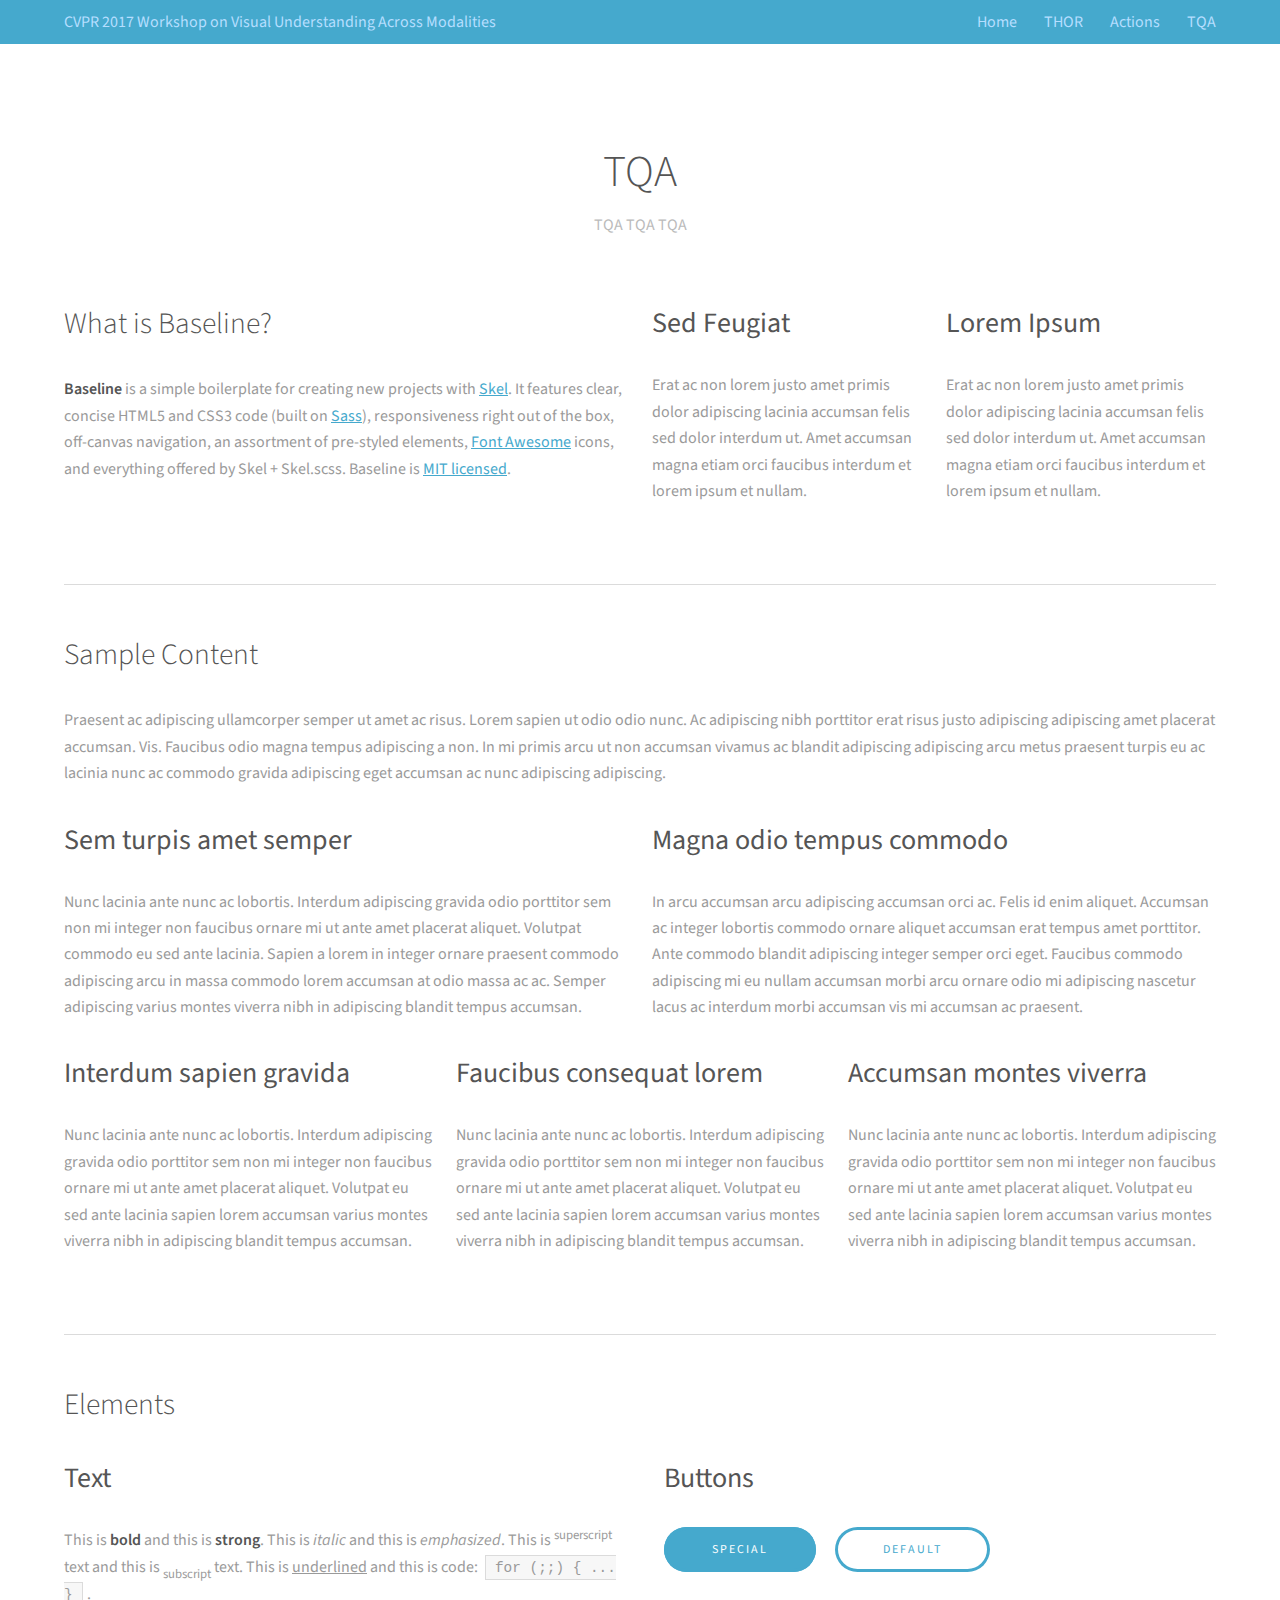
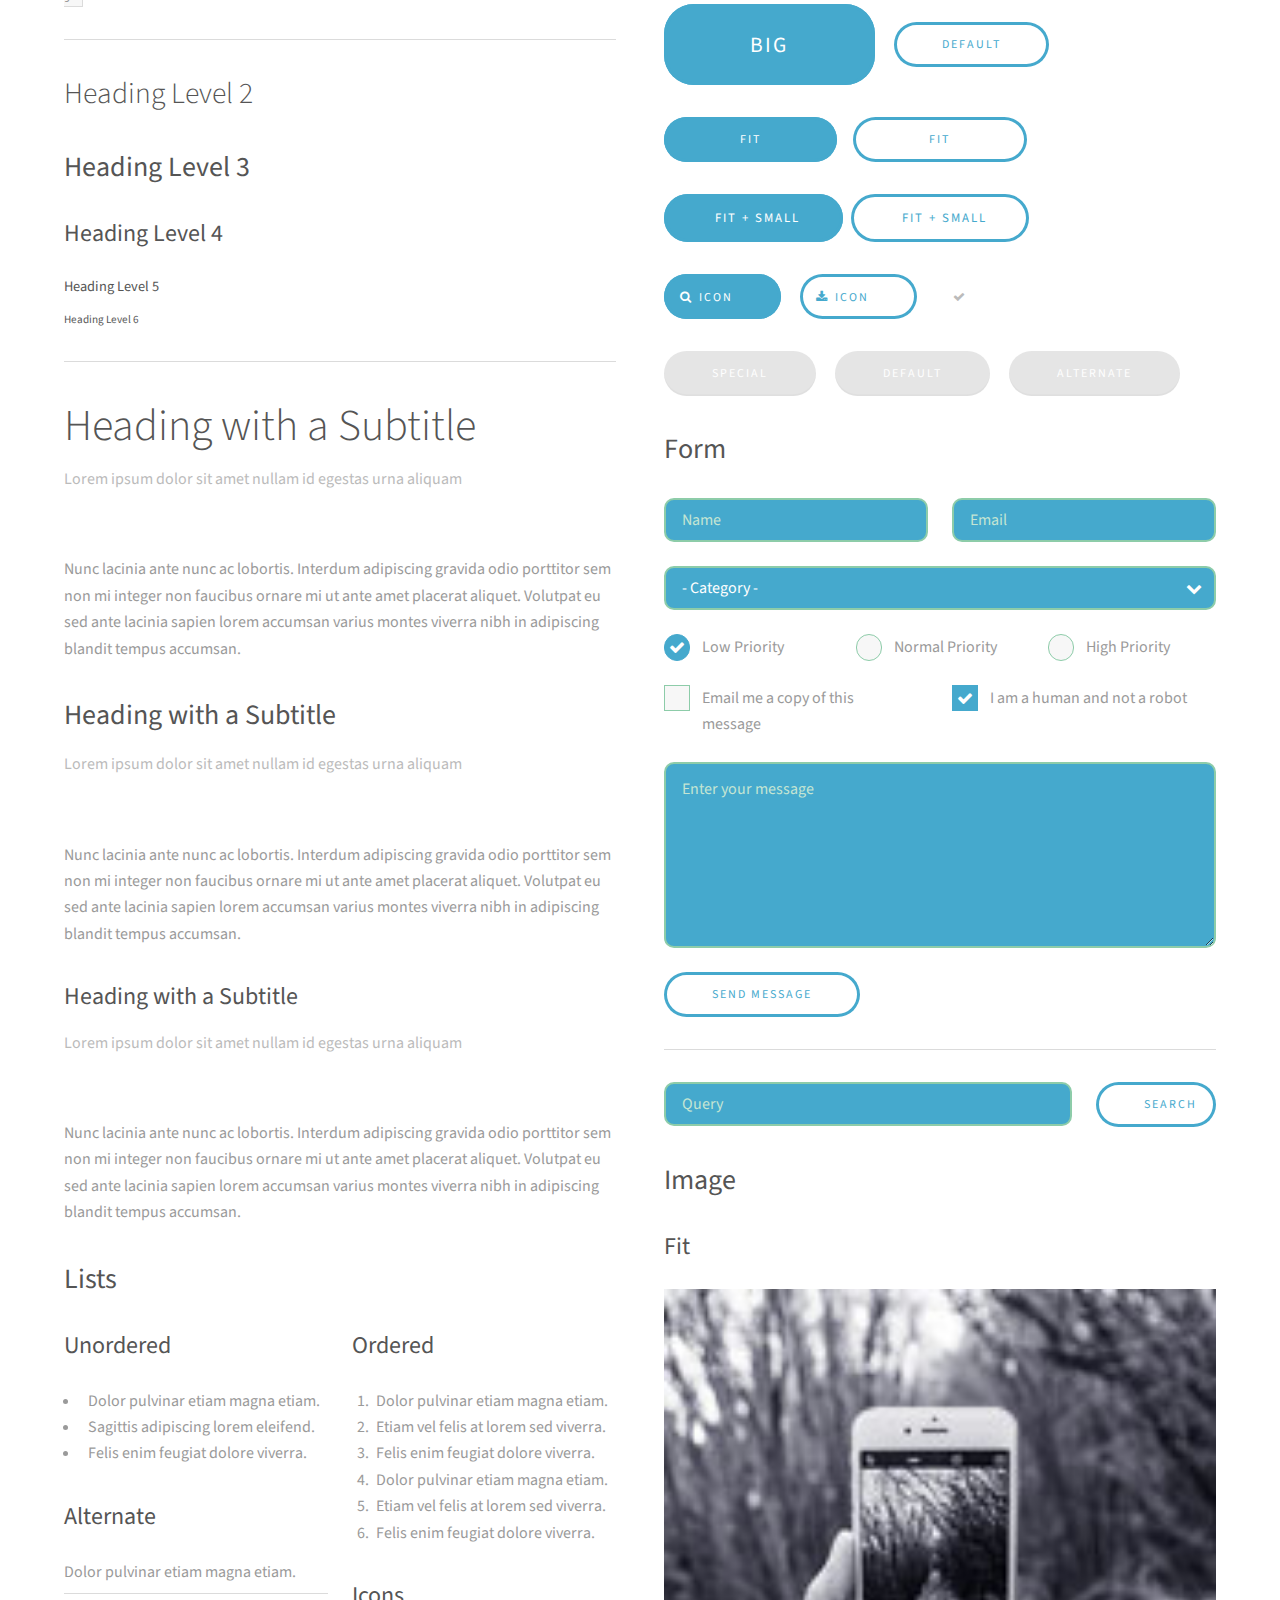
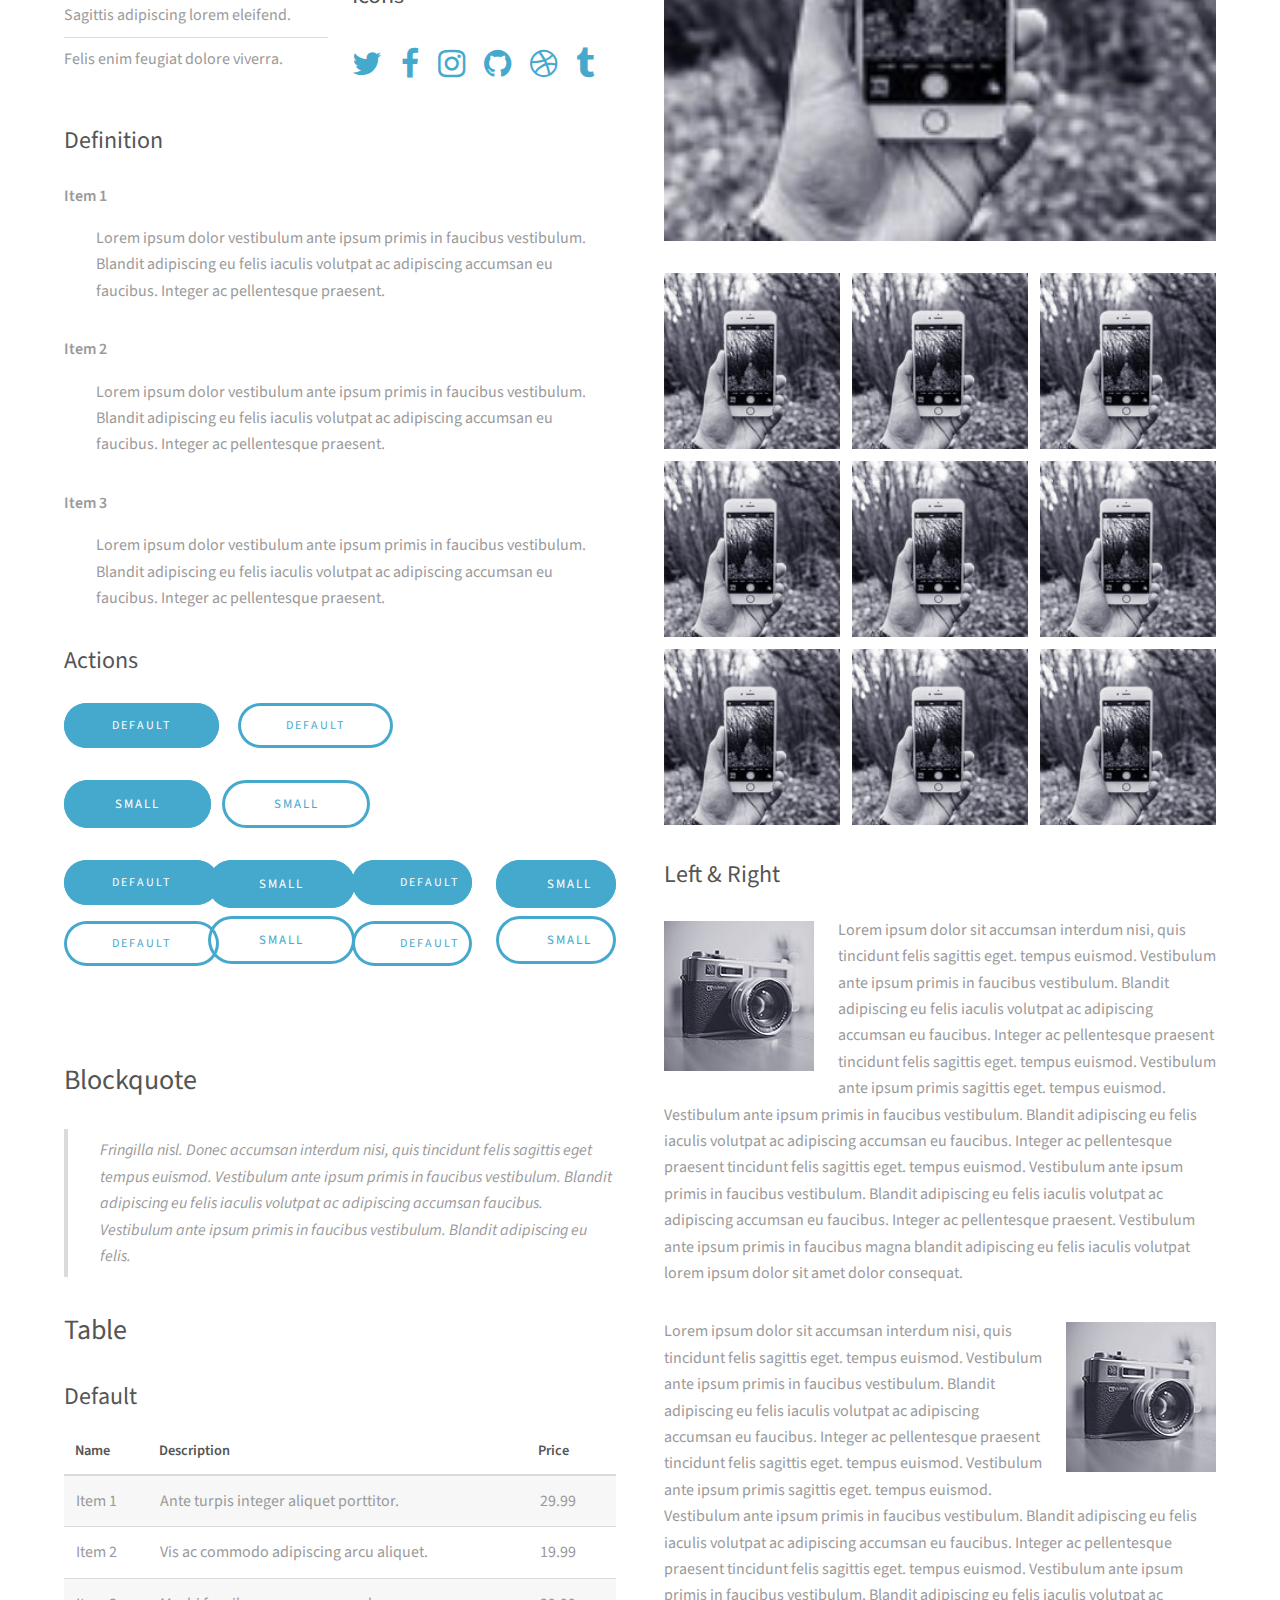
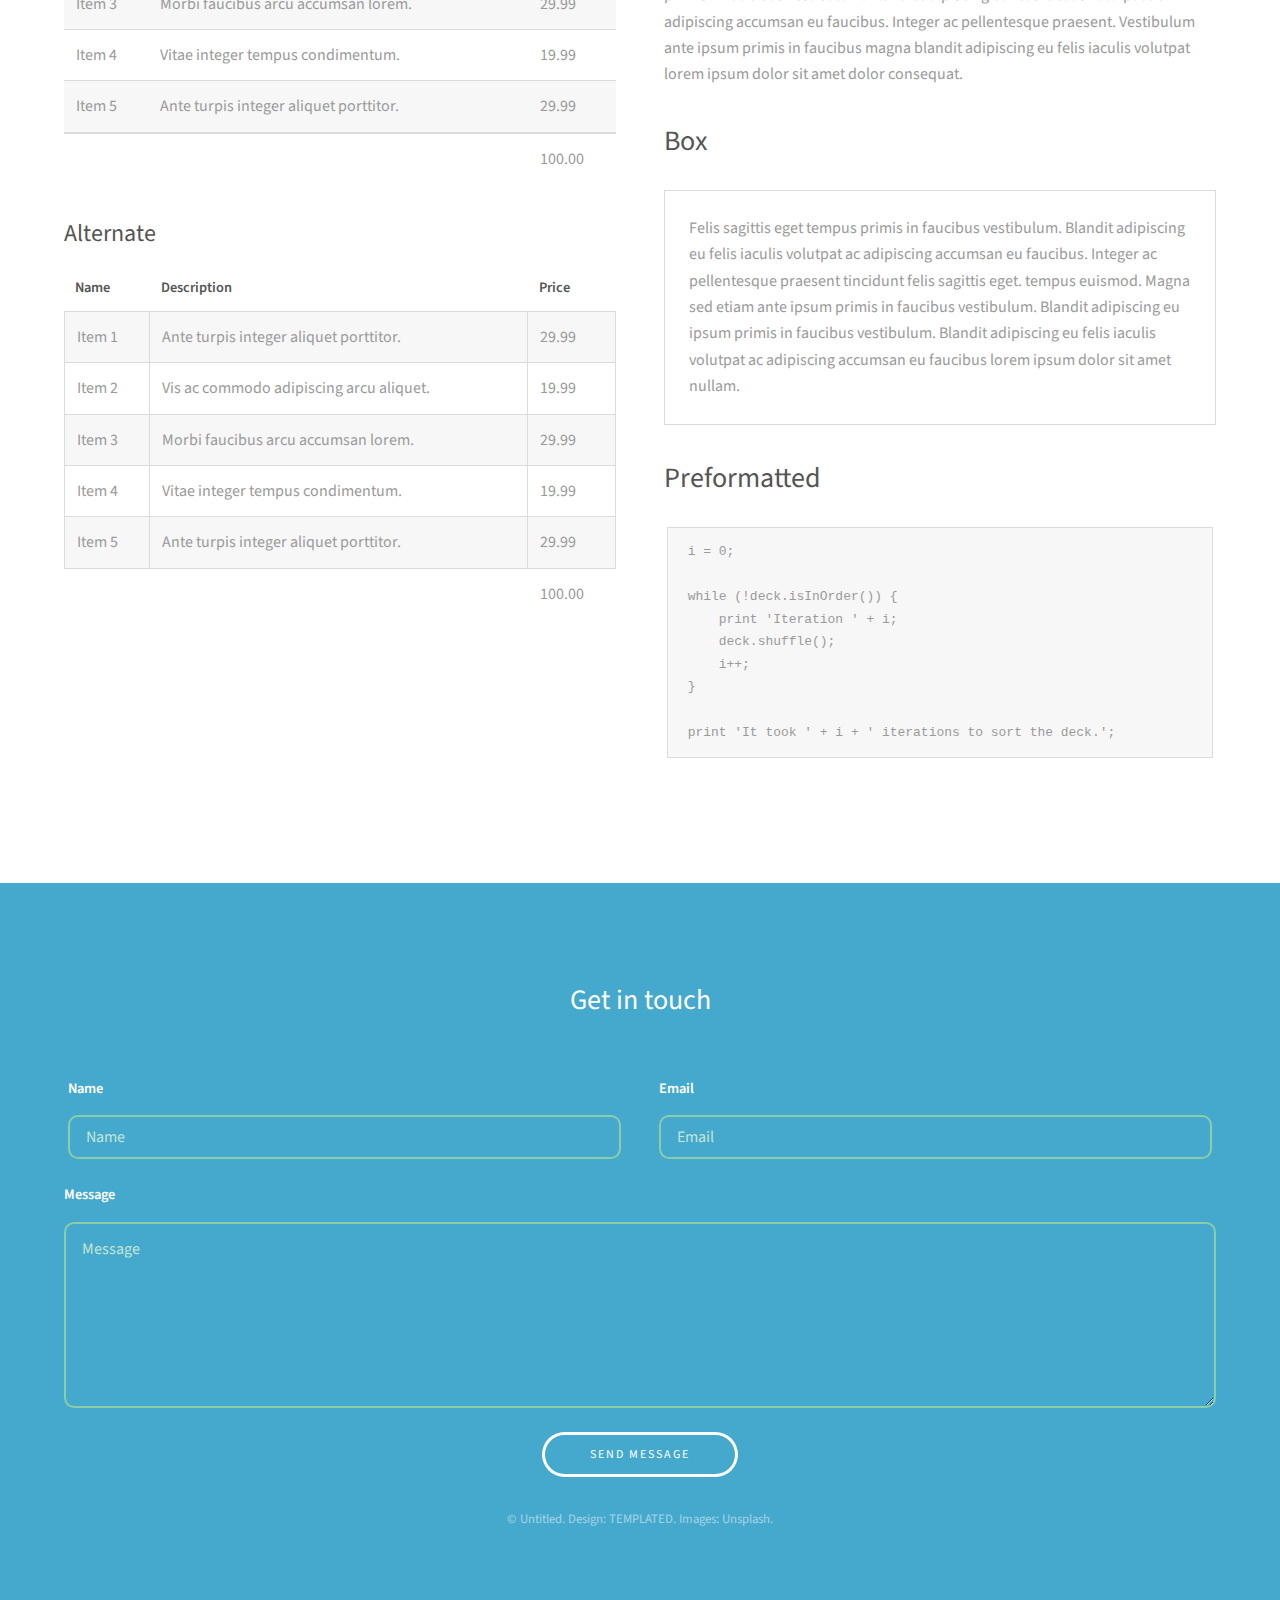
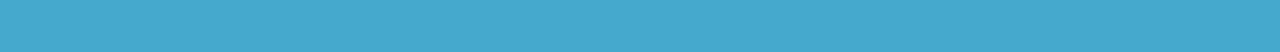
==== tqa.html @ 48052641 "Initial style changes, about to prune pages" ====
<!DOCTYPE HTML>
<!--
	Projection by TEMPLATED
	templated.co @templatedco
	Released for free under the Creative Commons Attribution 3.0 license (templated.co/license)
-->
<html>
	<head>
		<title>TQA</title>
		<meta charset="utf-8" />
		<meta name="viewport" content="width=device-width, initial-scale=1" />
		<link rel="stylesheet" href="assets/css/main.css" />
	</head>
	<body class="subpage">

		<!-- Header -->
			<header id="header">
				<div class="inner">
					<a href="index.html" class="logo">CVPR 2017 Workshop on Visual Understanding Across Modalities</a>
					<nav id="nav">
						<a href="index.html">Home</a>
						<a href="thor.html">THOR</a>
						<a href="action_recog.html">Actions</a>
						<a href="tqa.html">TQA</a>
					</nav>
					<a href="#navPanel" class="navPanelToggle"><span class="fa fa-bars"></span></a>
				</div>
			</header>

		<!-- Main -->
			<section id="main" class="wrapper">
				<div class="inner">
					<header class="align-center">
						<h2>TQA</h2>
						<p>TQA TQA TQA</p>
					</header>

					<!-- Intro -->
						<div class="row">
							<section class="6u 12u$(medium)">
								<h2>What is Baseline?</h2>
								<p><strong>Baseline</strong> is a simple boilerplate for creating new projects with <a href="http://skel.io">Skel</a>. It features clear, concise HTML5 and CSS3 code (built on <a href="http://sass-lang.com">Sass</a>), responsiveness right out of the box, off-canvas navigation, an assortment of pre-styled elements, <a href="http://fontawesome.io">Font Awesome</a> icons, and everything offered by Skel + Skel.scss. Baseline is <a href="http://skel.io/license">MIT licensed</a>.</p>
							</section>
							<section class="3u 6u(medium) 12u$(small)">
								<h3>Sed Feugiat</h3>
								<p>Erat ac non lorem justo amet primis dolor adipiscing lacinia accumsan felis sed dolor interdum ut. Amet accumsan magna etiam orci faucibus interdum et lorem ipsum et nullam.</p>
							</section>
							<section class="3u$ 6u$(medium) 12u$(small)">
								<h3>Lorem Ipsum</h3>
								<p>Erat ac non lorem justo amet primis dolor adipiscing lacinia accumsan felis sed dolor interdum ut. Amet accumsan magna etiam orci faucibus interdum et lorem ipsum et nullam.</p>
							</section>
						</div>

					<hr class="major" />

					<!-- Content -->
						<h2 id="content">Sample Content</h2>
						<p>Praesent ac adipiscing ullamcorper semper ut amet ac risus. Lorem sapien ut odio odio nunc. Ac adipiscing nibh porttitor erat risus justo adipiscing adipiscing amet placerat accumsan. Vis. Faucibus odio magna tempus adipiscing a non. In mi primis arcu ut non accumsan vivamus ac blandit adipiscing adipiscing arcu metus praesent turpis eu ac lacinia nunc ac commodo gravida adipiscing eget accumsan ac nunc adipiscing adipiscing.</p>
						<div class="row">
							<div class="6u 12u$(small)">
								<h3>Sem turpis amet semper</h3>
								<p>Nunc lacinia ante nunc ac lobortis. Interdum adipiscing gravida odio porttitor sem non mi integer non faucibus ornare mi ut ante amet placerat aliquet. Volutpat commodo eu sed ante lacinia. Sapien a lorem in integer ornare praesent commodo adipiscing arcu in massa commodo lorem accumsan at odio massa ac ac. Semper adipiscing varius montes viverra nibh in adipiscing blandit tempus accumsan.</p>
							</div>
							<div class="6u$ 12u$(small)">
								<h3>Magna odio tempus commodo</h3>
								<p>In arcu accumsan arcu adipiscing accumsan orci ac. Felis id enim aliquet. Accumsan ac integer lobortis commodo ornare aliquet accumsan erat tempus amet porttitor. Ante commodo blandit adipiscing integer semper orci eget. Faucibus commodo adipiscing mi eu nullam accumsan morbi arcu ornare odio mi adipiscing nascetur lacus ac interdum morbi accumsan vis mi accumsan ac praesent.</p>
							</div>
							<!-- Break -->
							<div class="4u 12u$(medium)">
								<h3>Interdum sapien gravida</h3>
								<p>Nunc lacinia ante nunc ac lobortis. Interdum adipiscing gravida odio porttitor sem non mi integer non faucibus ornare mi ut ante amet placerat aliquet. Volutpat eu sed ante lacinia sapien lorem accumsan varius montes viverra nibh in adipiscing blandit tempus accumsan.</p>
							</div>
							<div class="4u 12u$(medium)">
								<h3>Faucibus consequat lorem</h3>
								<p>Nunc lacinia ante nunc ac lobortis. Interdum adipiscing gravida odio porttitor sem non mi integer non faucibus ornare mi ut ante amet placerat aliquet. Volutpat eu sed ante lacinia sapien lorem accumsan varius montes viverra nibh in adipiscing blandit tempus accumsan.</p>
							</div>
							<div class="4u$ 12u$(medium)">
								<h3>Accumsan montes viverra</h3>
								<p>Nunc lacinia ante nunc ac lobortis. Interdum adipiscing gravida odio porttitor sem non mi integer non faucibus ornare mi ut ante amet placerat aliquet. Volutpat eu sed ante lacinia sapien lorem accumsan varius montes viverra nibh in adipiscing blandit tempus accumsan.</p>
							</div>
						</div>

					<hr class="major" />

					<!-- Elements -->
						<h2 id="elements">Elements</h2>
						<div class="row 200%">
							<div class="6u 12u$(medium)">

								<!-- Text stuff -->
									<h3>Text</h3>
									<p>This is <b>bold</b> and this is <strong>strong</strong>. This is <i>italic</i> and this is <em>emphasized</em>.
									This is <sup>superscript</sup> text and this is <sub>subscript</sub> text.
									This is <u>underlined</u> and this is code: <code>for (;;) { ... }</code>.</p>
									<hr />
									<h2>Heading Level 2</h2>
									<h3>Heading Level 3</h3>
									<h4>Heading Level 4</h4>
									<h5>Heading Level 5</h5>
									<h6>Heading Level 6</h6>
									<hr />
									<header>
										<h2>Heading with a Subtitle</h2>
										<p>Lorem ipsum dolor sit amet nullam id egestas urna aliquam</p>
									</header>
									<p>Nunc lacinia ante nunc ac lobortis. Interdum adipiscing gravida odio porttitor sem non mi integer non faucibus ornare mi ut ante amet placerat aliquet. Volutpat eu sed ante lacinia sapien lorem accumsan varius montes viverra nibh in adipiscing blandit tempus accumsan.</p>
									<header>
										<h3>Heading with a Subtitle</h3>
										<p>Lorem ipsum dolor sit amet nullam id egestas urna aliquam</p>
									</header>
									<p>Nunc lacinia ante nunc ac lobortis. Interdum adipiscing gravida odio porttitor sem non mi integer non faucibus ornare mi ut ante amet placerat aliquet. Volutpat eu sed ante lacinia sapien lorem accumsan varius montes viverra nibh in adipiscing blandit tempus accumsan.</p>
									<header>
										<h4>Heading with a Subtitle</h4>
										<p>Lorem ipsum dolor sit amet nullam id egestas urna aliquam</p>
									</header>
									<p>Nunc lacinia ante nunc ac lobortis. Interdum adipiscing gravida odio porttitor sem non mi integer non faucibus ornare mi ut ante amet placerat aliquet. Volutpat eu sed ante lacinia sapien lorem accumsan varius montes viverra nibh in adipiscing blandit tempus accumsan.</p>

								<!-- Lists -->
									<h3>Lists</h3>
									<div class="row">
										<div class="6u 12u$(small)">

											<h4>Unordered</h4>
											<ul>
												<li>Dolor pulvinar etiam magna etiam.</li>
												<li>Sagittis adipiscing lorem eleifend.</li>
												<li>Felis enim feugiat dolore viverra.</li>
											</ul>

											<h4>Alternate</h4>
											<ul class="alt">
												<li>Dolor pulvinar etiam magna etiam.</li>
												<li>Sagittis adipiscing lorem eleifend.</li>
												<li>Felis enim feugiat dolore viverra.</li>
											</ul>

										</div>
										<div class="6u$ 12u$(small)">

											<h4>Ordered</h4>
											<ol>
												<li>Dolor pulvinar etiam magna etiam.</li>
												<li>Etiam vel felis at lorem sed viverra.</li>
												<li>Felis enim feugiat dolore viverra.</li>
												<li>Dolor pulvinar etiam magna etiam.</li>
												<li>Etiam vel felis at lorem sed viverra.</li>
												<li>Felis enim feugiat dolore viverra.</li>
											</ol>

											<h4>Icons</h4>
											<ul class="icons">
												<li><a href="#" class="icon fa-twitter"><span class="label">Twitter</span></a></li>
												<li><a href="#" class="icon fa-facebook"><span class="label">Facebook</span></a></li>
												<li><a href="#" class="icon fa-instagram"><span class="label">Instagram</span></a></li>
												<li><a href="#" class="icon fa-github"><span class="label">Github</span></a></li>
												<li><a href="#" class="icon fa-dribbble"><span class="label">Dribbble</span></a></li>
												<li><a href="#" class="icon fa-tumblr"><span class="label">Tumblr</span></a></li>
											</ul>

										</div>
									</div>
									<h4>Definition</h4>
									<dl>
										<dt>Item 1</dt>
										<dd>
											<p>Lorem ipsum dolor vestibulum ante ipsum primis in faucibus vestibulum. Blandit adipiscing eu felis iaculis volutpat ac adipiscing accumsan eu faucibus. Integer ac pellentesque praesent.</p>
										</dd>
										<dt>Item 2</dt>
										<dd>
											<p>Lorem ipsum dolor vestibulum ante ipsum primis in faucibus vestibulum. Blandit adipiscing eu felis iaculis volutpat ac adipiscing accumsan eu faucibus. Integer ac pellentesque praesent.</p>
										</dd>
										<dt>Item 3</dt>
										<dd>
											<p>Lorem ipsum dolor vestibulum ante ipsum primis in faucibus vestibulum. Blandit adipiscing eu felis iaculis volutpat ac adipiscing accumsan eu faucibus. Integer ac pellentesque praesent.</p>
										</dd>
									</dl>

									<h4>Actions</h4>
									<ul class="actions">
										<li><a href="#" class="button special">Default</a></li>
										<li><a href="#" class="button">Default</a></li>
										<li><a href="#" class="button alt">Default</a></li>
									</ul>
									<ul class="actions small">
										<li><a href="#" class="button special small">Small</a></li>
										<li><a href="#" class="button small">Small</a></li>
										<li><a href="#" class="button alt small">Small</a></li>
									</ul>
									<div class="row">
										<div class="3u 12u$(small)">
											<ul class="actions vertical">
												<li><a href="#" class="button special">Default</a></li>
												<li><a href="#" class="button">Default</a></li>
												<li><a href="#" class="button alt">Default</a></li>
											</ul>
										</div>
										<div class="3u 12u$(small)">
											<ul class="actions vertical small">
												<li><a href="#" class="button special small">Small</a></li>
												<li><a href="#" class="button small">Small</a></li>
												<li><a href="#" class="button alt small">Small</a></li>
											</ul>
										</div>
										<div class="3u 12u$(small)">
											<ul class="actions vertical">
												<li><a href="#" class="button special fit">Default</a></li>
												<li><a href="#" class="button fit">Default</a></li>
												<li><a href="#" class="button alt fit">Default</a></li>
											</ul>
										</div>
										<div class="3u$ 12u$(small)">
											<ul class="actions vertical small">
												<li><a href="#" class="button special small fit">Small</a></li>
												<li><a href="#" class="button small fit">Small</a></li>
												<li><a href="#" class="button alt small fit">Small</a></li>
											</ul>
										</div>
									</div>

								<!-- Blockquote -->
									<h3>Blockquote</h3>
									<blockquote>Fringilla nisl. Donec accumsan interdum nisi, quis tincidunt felis sagittis eget tempus euismod. Vestibulum ante ipsum primis in faucibus vestibulum. Blandit adipiscing eu felis iaculis volutpat ac adipiscing accumsan faucibus. Vestibulum ante ipsum primis in faucibus vestibulum. Blandit adipiscing eu felis.</blockquote>

								<!-- Table -->
									<h3>Table</h3>

									<h4>Default</h4>
									<div class="table-wrapper">
										<table>
											<thead>
												<tr>
													<th>Name</th>
													<th>Description</th>
													<th>Price</th>
												</tr>
											</thead>
											<tbody>
												<tr>
													<td>Item 1</td>
													<td>Ante turpis integer aliquet porttitor.</td>
													<td>29.99</td>
												</tr>
												<tr>
													<td>Item 2</td>
													<td>Vis ac commodo adipiscing arcu aliquet.</td>
													<td>19.99</td>
												</tr>
												<tr>
													<td>Item 3</td>
													<td> Morbi faucibus arcu accumsan lorem.</td>
													<td>29.99</td>
												</tr>
												<tr>
													<td>Item 4</td>
													<td>Vitae integer tempus condimentum.</td>
													<td>19.99</td>
												</tr>
												<tr>
													<td>Item 5</td>
													<td>Ante turpis integer aliquet porttitor.</td>
													<td>29.99</td>
												</tr>
											</tbody>
											<tfoot>
												<tr>
													<td colspan="2"></td>
													<td>100.00</td>
												</tr>
											</tfoot>
										</table>
									</div>

									<h4>Alternate</h4>
									<div class="table-wrapper">
										<table class="alt">
											<thead>
												<tr>
													<th>Name</th>
													<th>Description</th>
													<th>Price</th>
												</tr>
											</thead>
											<tbody>
												<tr>
													<td>Item 1</td>
													<td>Ante turpis integer aliquet porttitor.</td>
													<td>29.99</td>
												</tr>
												<tr>
													<td>Item 2</td>
													<td>Vis ac commodo adipiscing arcu aliquet.</td>
													<td>19.99</td>
												</tr>
												<tr>
													<td>Item 3</td>
													<td> Morbi faucibus arcu accumsan lorem.</td>
													<td>29.99</td>
												</tr>
												<tr>
													<td>Item 4</td>
													<td>Vitae integer tempus condimentum.</td>
													<td>19.99</td>
												</tr>
												<tr>
													<td>Item 5</td>
													<td>Ante turpis integer aliquet porttitor.</td>
													<td>29.99</td>
												</tr>
											</tbody>
											<tfoot>
												<tr>
													<td colspan="2"></td>
													<td>100.00</td>
												</tr>
											</tfoot>
										</table>
									</div>

							</div>
							<div class="6u$ 12u$(medium)">

								<!-- Buttons -->
									<h3>Buttons</h3>
									<ul class="actions">
										<li><a href="#" class="button special">Special</a></li>
										<li><a href="#" class="button">Default</a></li>
										<li><a href="#" class="button alt">Alternate</a></li>
									</ul>
									<ul class="actions">
										<li><a href="#" class="button special big">Big</a></li>
										<li><a href="#" class="button">Default</a></li>
										<li><a href="#" class="button alt small">Small</a></li>
									</ul>
									<ul class="actions fit">
										<li><a href="#" class="button special fit">Fit</a></li>
										<li><a href="#" class="button fit">Fit</a></li>
										<li><a href="#" class="button alt fit">Fit</a></li>
									</ul>
									<ul class="actions fit small">
										<li><a href="#" class="button special fit small">Fit + Small</a></li>
										<li><a href="#" class="button fit small">Fit + Small</a></li>
										<li><a href="#" class="button alt fit small">Fit + Small</a></li>
									</ul>
									<ul class="actions">
										<li><a href="#" class="button special icon fa-search">Icon</a></li>
										<li><a href="#" class="button icon fa-download">Icon</a></li>
										<li><a href="#" class="button alt icon fa-check">Icon</a></li>
									</ul>
									<ul class="actions">
										<li><span class="button special disabled">Special</span></li>
										<li><span class="button disabled">Default</span></li>
										<li><span class="button alt disabled">Alternate</span></li>
									</ul>

								<!-- Form -->
									<h3>Form</h3>

									<form method="post" action="#">
										<div class="row uniform">
											<div class="6u 12u$(xsmall)">
												<input type="text" name="demo-name" id="demo-name" value="" placeholder="Name" />
											</div>
											<div class="6u$ 12u$(xsmall)">
												<input type="email" name="demo-email" id="demo-email" value="" placeholder="Email" />
											</div>
											<!-- Break -->
											<div class="12u$">
												<div class="select-wrapper">
													<select name="demo-category" id="demo-category">
														<option value="">- Category -</option>
														<option value="1">Manufacturing</option>
														<option value="1">Shipping</option>
														<option value="1">Administration</option>
														<option value="1">Human Resources</option>
													</select>
												</div>
											</div>
											<!-- Break -->
											<div class="4u 12u$(small)">
												<input type="radio" id="demo-priority-low" name="demo-priority" checked>
												<label for="demo-priority-low">Low Priority</label>
											</div>
											<div class="4u 12u$(small)">
												<input type="radio" id="demo-priority-normal" name="demo-priority">
												<label for="demo-priority-normal">Normal Priority</label>
											</div>
											<div class="4u$ 12u$(small)">
												<input type="radio" id="demo-priority-high" name="demo-priority">
												<label for="demo-priority-high">High Priority</label>
											</div>
											<!-- Break -->
											<div class="6u 12u$(small)">
												<input type="checkbox" id="demo-copy" name="demo-copy">
												<label for="demo-copy">Email me a copy of this message</label>
											</div>
											<div class="6u$ 12u$(small)">
												<input type="checkbox" id="demo-human" name="demo-human" checked>
												<label for="demo-human">I am a human and not a robot</label>
											</div>
											<!-- Break -->
											<div class="12u$">
												<textarea name="demo-message" id="demo-message" placeholder="Enter your message" rows="6"></textarea>
											</div>
											<!-- Break -->
											<div class="12u$">
												<ul class="actions">
													<li><input type="submit" value="Send Message" /></li>
													<li><input type="reset" value="Reset" class="alt" /></li>
												</ul>
											</div>
										</div>
									</form>

									<hr />

									<form method="post" action="#">
										<div class="row uniform">
											<div class="9u 12u$(small)">
												<input type="text" name="query" id="query" value="" placeholder="Query" />
											</div>
											<div class="3u$ 12u$(small)">
												<input type="submit" value="Search" class="fit" />
											</div>
										</div>
									</form>

								<!-- Image -->
									<h3>Image</h3>

									<h4>Fit</h4>
									<span class="image fit"><img src="images/pic01.jpg" alt="" /></span>
									<div class="box alt">
										<div class="row 50% uniform">
											<div class="4u"><span class="image fit"><img src="images/pic01.jpg" alt="" /></span></div>
											<div class="4u"><span class="image fit"><img src="images/pic01.jpg" alt="" /></span></div>
											<div class="4u$"><span class="image fit"><img src="images/pic01.jpg" alt="" /></span></div>
											<!-- Break -->
											<div class="4u"><span class="image fit"><img src="images/pic01.jpg" alt="" /></span></div>
											<div class="4u"><span class="image fit"><img src="images/pic01.jpg" alt="" /></span></div>
											<div class="4u$"><span class="image fit"><img src="images/pic01.jpg" alt="" /></span></div>
											<!-- Break -->
											<div class="4u"><span class="image fit"><img src="images/pic01.jpg" alt="" /></span></div>
											<div class="4u"><span class="image fit"><img src="images/pic01.jpg" alt="" /></span></div>
											<div class="4u$"><span class="image fit"><img src="images/pic01.jpg" alt="" /></span></div>
										</div>
									</div>

									<h4>Left &amp; Right</h4>
									<p><span class="image left"><img src="images/pic02.jpg" alt="" /></span>Lorem ipsum dolor sit accumsan interdum nisi, quis tincidunt felis sagittis eget. tempus euismod. Vestibulum ante ipsum primis in faucibus vestibulum. Blandit adipiscing eu felis iaculis volutpat ac adipiscing accumsan eu faucibus. Integer ac pellentesque praesent tincidunt felis sagittis eget. tempus euismod. Vestibulum ante ipsum primis sagittis eget. tempus euismod. Vestibulum ante ipsum primis in faucibus vestibulum. Blandit adipiscing eu felis iaculis volutpat ac adipiscing accumsan eu faucibus. Integer ac pellentesque praesent tincidunt felis sagittis eget. tempus euismod. Vestibulum ante ipsum primis in faucibus vestibulum. Blandit adipiscing eu felis iaculis volutpat ac adipiscing accumsan eu faucibus. Integer ac pellentesque praesent. Vestibulum ante ipsum primis in faucibus magna blandit adipiscing eu felis iaculis volutpat lorem ipsum dolor sit amet dolor consequat.</p>
									<p><span class="image right"><img src="images/pic02.jpg" alt="" /></span>Lorem ipsum dolor sit accumsan interdum nisi, quis tincidunt felis sagittis eget. tempus euismod. Vestibulum ante ipsum primis in faucibus vestibulum. Blandit adipiscing eu felis iaculis volutpat ac adipiscing accumsan eu faucibus. Integer ac pellentesque praesent tincidunt felis sagittis eget. tempus euismod. Vestibulum ante ipsum primis sagittis eget. tempus euismod. Vestibulum ante ipsum primis in faucibus vestibulum. Blandit adipiscing eu felis iaculis volutpat ac adipiscing accumsan eu faucibus. Integer ac pellentesque praesent tincidunt felis sagittis eget. tempus euismod. Vestibulum ante ipsum primis in faucibus vestibulum. Blandit adipiscing eu felis iaculis volutpat ac adipiscing accumsan eu faucibus. Integer ac pellentesque praesent. Vestibulum ante ipsum primis in faucibus magna blandit adipiscing eu felis iaculis volutpat lorem ipsum dolor sit amet dolor consequat.</p>

								<!-- Box -->
									<h3>Box</h3>
									<div class="box">
										<p>Felis sagittis eget tempus primis in faucibus vestibulum. Blandit adipiscing eu felis iaculis volutpat ac adipiscing accumsan eu faucibus. Integer ac pellentesque praesent tincidunt felis sagittis eget. tempus euismod. Magna sed etiam ante ipsum primis in faucibus vestibulum. Blandit adipiscing eu ipsum primis in faucibus vestibulum. Blandit adipiscing eu felis iaculis volutpat ac adipiscing accumsan eu faucibus lorem ipsum dolor sit amet nullam.</p>
									</div>

								<!-- Preformatted Code -->
									<h3>Preformatted</h3>
									<pre><code>i = 0;

while (!deck.isInOrder()) {
    print 'Iteration ' + i;
    deck.shuffle();
    i++;
}

print 'It took ' + i + ' iterations to sort the deck.';
</code></pre>

						</div>
					</div>

				</div>

			</section>

		<!-- Footer -->
			<footer id="footer">
				<div class="inner">

					<h3>Get in touch</h3>

					<form action="#" method="post">

						<div class="field half first">
							<label for="name">Name</label>
							<input name="name" id="name" type="text" placeholder="Name">
						</div>
						<div class="field half">
							<label for="email">Email</label>
							<input name="email" id="email" type="email" placeholder="Email">
						</div>
						<div class="field">
							<label for="message">Message</label>
							<textarea name="message" id="message" rows="6" placeholder="Message"></textarea>
						</div>
						<ul class="actions">
							<li><input value="Send Message" class="button alt" type="submit"></li>
						</ul>
					</form>

					<div class="copyright">
						&copy; Untitled. Design: <a href="https://templated.co">TEMPLATED</a>. Images: <a href="https://unsplash.com">Unsplash</a>.
					</div>

				</div>
			</footer>

		<!-- Scripts -->
			<script src="assets/js/jquery.min.js"></script>
			<script src="assets/js/skel.min.js"></script>
			<script src="assets/js/util.js"></script>
			<script src="assets/js/main.js"></script>

	</body>
</html>
---- assets/css/main.css ----
@charset "UTF-8";
@import url(font-awesome.min.css);
@import "https://fonts.googleapis.com/css?family=Source+Sans+Pro:300,400,600";

/*
	Projection by TEMPLATED
	templated.co @templatedco
	Released for free under the Creative Commons Attribution 3.0 license (templated.co/license)
*/

/* Reset */

	html, body, div, span, applet, object, iframe, h1, h2, h3, h4, h5, h6, p, blockquote, pre, a, abbr, acronym, address, big, cite, code, del, dfn, em, img, ins, kbd, q, s, samp, small, strike, strong, sub, sup, tt, var, b, u, i, center, dl, dt, dd, ol, ul, li, fieldset, form, label, legend, table, caption, tbody, tfoot, thead, tr, th, td, article, aside, canvas, details, embed, figure, figcaption, footer, header, hgroup, menu, nav, output, ruby, section, summary, time, mark, audio, video {
		margin: 0;
		padding: 0;
		border: 0;
		font-size: 100%;
		font: inherit;
		vertical-align: baseline;
	}

	article, aside, details, figcaption, figure, footer, header, hgroup, menu, nav, section {
		display: block;
	}

	body {
		line-height: 1;
	}

	ol, ul {
		list-style: none;
	}

	blockquote, q {
		quotes: none;
	}

	blockquote:before, blockquote:after, q:before, q:after {
		content: '';
		content: none;
	}

	table {
		border-collapse: collapse;
		border-spacing: 0;
	}

	body {
		-webkit-text-size-adjust: none;
	}

/* Box Model */

	*, *:before, *:after {
		-moz-box-sizing: border-box;
		-webkit-box-sizing: border-box;
		box-sizing: border-box;
	}

/* Containers */

	.container {
		margin-left: auto;
		margin-right: auto;
	}

	.container.\31 25\25 {
		width: 100%;
		max-width: 100em;
		min-width: 80em;
	}

	.container.\37 5\25 {
		width: 60em;
	}

	.container.\35 0\25 {
		width: 40em;
	}

	.container.\32 5\25 {
		width: 20em;
	}

	.container {
		width: 80em;
	}

	@media screen and (max-width: 1680px) {

		.container.\31 25\25 {
			width: 100%;
			max-width: 100em;
			min-width: 80em;
		}

		.container.\37 5\25 {
			width: 60em;
		}

		.container.\35 0\25 {
			width: 40em;
		}

		.container.\32 5\25 {
			width: 20em;
		}

		.container {
			width: 80em;
		}

	}

	@media screen and (max-width: 1280px) {

		.container.\31 25\25 {
			width: 100%;
			max-width: 81.25em;
			min-width: 65em;
		}

		.container.\37 5\25 {
			width: 48.75em;
		}

		.container.\35 0\25 {
			width: 32.5em;
		}

		.container.\32 5\25 {
			width: 16.25em;
		}

		.container {
			width: 65em;
		}

	}

	@media screen and (max-width: 980px) {

		.container.\31 25\25 {
			width: 100%;
			max-width: 112.5%;
			min-width: 90%;
		}

		.container.\37 5\25 {
			width: 67.5%;
		}

		.container.\35 0\25 {
			width: 45%;
		}

		.container.\32 5\25 {
			width: 22.5%;
		}

		.container {
			width: 90%;
		}

	}

	@media screen and (max-width: 736px) {

		.container.\31 25\25 {
			width: 100%;
			max-width: 112.5%;
			min-width: 90%;
		}

		.container.\37 5\25 {
			width: 67.5%;
		}

		.container.\35 0\25 {
			width: 45%;
		}

		.container.\32 5\25 {
			width: 22.5%;
		}

		.container {
			width: 90% !important;
		}

	}

	@media screen and (max-width: 480px) {

		.container.\31 25\25 {
			width: 100%;
			max-width: 112.5%;
			min-width: 90%;
		}

		.container.\37 5\25 {
			width: 67.5%;
		}

		.container.\35 0\25 {
			width: 45%;
		}

		.container.\32 5\25 {
			width: 22.5%;
		}

		.container {
			width: 90% !important;
		}

	}

/* Grid */

	.row {
		border-bottom: solid 1px transparent;
		-moz-box-sizing: border-box;
		-webkit-box-sizing: border-box;
		box-sizing: border-box;
	}

	.row > * {
		float: left;
		-moz-box-sizing: border-box;
		-webkit-box-sizing: border-box;
		box-sizing: border-box;
	}

	.row:after, .row:before {
		content: '';
		display: block;
		clear: both;
		height: 0;
	}

	.row.uniform > * > :first-child {
		margin-top: 0;
	}

	.row.uniform > * > :last-child {
		margin-bottom: 0;
	}

	.row.\30 \25 > * {
		padding: 0 0 0 0em;
	}

	.row.\30 \25 {
		margin: 0 0 -1px 0em;
	}

	.row.uniform.\30 \25 > * {
		padding: 0em 0 0 0em;
	}

	.row.uniform.\30 \25 {
		margin: 0em 0 -1px 0em;
	}

	.row > * {
		padding: 0 0 0 2em;
	}

	.row {
		margin: 0 0 -1px -2em;
	}

	.row.uniform > * {
		padding: 2em 0 0 2em;
	}

	.row.uniform {
		margin: -2em 0 -1px -2em;
	}

	.row.\32 00\25 > * {
		padding: 0 0 0 4em;
	}

	.row.\32 00\25 {
		margin: 0 0 -1px -4em;
	}

	.row.uniform.\32 00\25 > * {
		padding: 4em 0 0 4em;
	}

	.row.uniform.\32 00\25 {
		margin: -4em 0 -1px -4em;
	}

	.row.\31 50\25 > * {
		padding: 0 0 0 3em;
	}

	.row.\31 50\25 {
		margin: 0 0 -1px -3em;
	}

	.row.uniform.\31 50\25 > * {
		padding: 3em 0 0 3em;
	}

	.row.uniform.\31 50\25 {
		margin: -3em 0 -1px -3em;
	}

	.row.\35 0\25 > * {
		padding: 0 0 0 1em;
	}

	.row.\35 0\25 {
		margin: 0 0 -1px -1em;
	}

	.row.uniform.\35 0\25 > * {
		padding: 1em 0 0 1em;
	}

	.row.uniform.\35 0\25 {
		margin: -1em 0 -1px -1em;
	}

	.row.\32 5\25 > * {
		padding: 0 0 0 0.5em;
	}

	.row.\32 5\25 {
		margin: 0 0 -1px -0.5em;
	}

	.row.uniform.\32 5\25 > * {
		padding: 0.5em 0 0 0.5em;
	}

	.row.uniform.\32 5\25 {
		margin: -0.5em 0 -1px -0.5em;
	}

	.\31 2u, .\31 2u\24 {
		width: 100%;
		clear: none;
		margin-left: 0;
	}

	.\31 1u, .\31 1u\24 {
		width: 91.6666666667%;
		clear: none;
		margin-left: 0;
	}

	.\31 0u, .\31 0u\24 {
		width: 83.3333333333%;
		clear: none;
		margin-left: 0;
	}

	.\39 u, .\39 u\24 {
		width: 75%;
		clear: none;
		margin-left: 0;
	}

	.\38 u, .\38 u\24 {
		width: 66.6666666667%;
		clear: none;
		margin-left: 0;
	}

	.\37 u, .\37 u\24 {
		width: 58.3333333333%;
		clear: none;
		margin-left: 0;
	}

	.\36 u, .\36 u\24 {
		width: 50%;
		clear: none;
		margin-left: 0;
	}

	.\35 u, .\35 u\24 {
		width: 41.6666666667%;
		clear: none;
		margin-left: 0;
	}

	.\34 u, .\34 u\24 {
		width: 33.3333333333%;
		clear: none;
		margin-left: 0;
	}

	.\33 u, .\33 u\24 {
		width: 25%;
		clear: none;
		margin-left: 0;
	}

	.\32 u, .\32 u\24 {
		width: 16.6666666667%;
		clear: none;
		margin-left: 0;
	}

	.\31 u, .\31 u\24 {
		width: 8.3333333333%;
		clear: none;
		margin-left: 0;
	}

	.\31 2u\24 + *,
	.\31 1u\24 + *,
	.\31 0u\24 + *,
	.\39 u\24 + *,
	.\38 u\24 + *,
	.\37 u\24 + *,
	.\36 u\24 + *,
	.\35 u\24 + *,
	.\34 u\24 + *,
	.\33 u\24 + *,
	.\32 u\24 + *,
	.\31 u\24 + * {
		clear: left;
	}

	.\-11u {
		margin-left: 91.66667%;
	}

	.\-10u {
		margin-left: 83.33333%;
	}

	.\-9u {
		margin-left: 75%;
	}

	.\-8u {
		margin-left: 66.66667%;
	}

	.\-7u {
		margin-left: 58.33333%;
	}

	.\-6u {
		margin-left: 50%;
	}

	.\-5u {
		margin-left: 41.66667%;
	}

	.\-4u {
		margin-left: 33.33333%;
	}

	.\-3u {
		margin-left: 25%;
	}

	.\-2u {
		margin-left: 16.66667%;
	}

	.\-1u {
		margin-left: 8.33333%;
	}

	@media screen and (max-width: 1680px) {

		.row > * {
			padding: 0 0 0 2em;
		}

		.row {
			margin: 0 0 -1px -2em;
		}

		.row.uniform > * {
			padding: 2em 0 0 2em;
		}

		.row.uniform {
			margin: -2em 0 -1px -2em;
		}

		.row.\32 00\25 > * {
			padding: 0 0 0 4em;
		}

		.row.\32 00\25 {
			margin: 0 0 -1px -4em;
		}

		.row.uniform.\32 00\25 > * {
			padding: 4em 0 0 4em;
		}

		.row.uniform.\32 00\25 {
			margin: -4em 0 -1px -4em;
		}

		.row.\31 50\25 > * {
			padding: 0 0 0 3em;
		}

		.row.\31 50\25 {
			margin: 0 0 -1px -3em;
		}

		.row.uniform.\31 50\25 > * {
			padding: 3em 0 0 3em;
		}

		.row.uniform.\31 50\25 {
			margin: -3em 0 -1px -3em;
		}

		.row.\35 0\25 > * {
			padding: 0 0 0 1em;
		}

		.row.\35 0\25 {
			margin: 0 0 -1px -1em;
		}

		.row.uniform.\35 0\25 > * {
			padding: 1em 0 0 1em;
		}

		.row.uniform.\35 0\25 {
			margin: -1em 0 -1px -1em;
		}

		.row.\32 5\25 > * {
			padding: 0 0 0 0.5em;
		}

		.row.\32 5\25 {
			margin: 0 0 -1px -0.5em;
		}

		.row.uniform.\32 5\25 > * {
			padding: 0.5em 0 0 0.5em;
		}

		.row.uniform.\32 5\25 {
			margin: -0.5em 0 -1px -0.5em;
		}

		.\31 2u\28xlarge\29, .\31 2u\24\28xlarge\29 {
			width: 100%;
			clear: none;
			margin-left: 0;
		}

		.\31 1u\28xlarge\29, .\31 1u\24\28xlarge\29 {
			width: 91.6666666667%;
			clear: none;
			margin-left: 0;
		}

		.\31 0u\28xlarge\29, .\31 0u\24\28xlarge\29 {
			width: 83.3333333333%;
			clear: none;
			margin-left: 0;
		}

		.\39 u\28xlarge\29, .\39 u\24\28xlarge\29 {
			width: 75%;
			clear: none;
			margin-left: 0;
		}

		.\38 u\28xlarge\29, .\38 u\24\28xlarge\29 {
			width: 66.6666666667%;
			clear: none;
			margin-left: 0;
		}

		.\37 u\28xlarge\29, .\37 u\24\28xlarge\29 {
			width: 58.3333333333%;
			clear: none;
			margin-left: 0;
		}

		.\36 u\28xlarge\29, .\36 u\24\28xlarge\29 {
			width: 50%;
			clear: none;
			margin-left: 0;
		}

		.\35 u\28xlarge\29, .\35 u\24\28xlarge\29 {
			width: 41.6666666667%;
			clear: none;
			margin-left: 0;
		}

		.\34 u\28xlarge\29, .\34 u\24\28xlarge\29 {
			width: 33.3333333333%;
			clear: none;
			margin-left: 0;
		}

		.\33 u\28xlarge\29, .\33 u\24\28xlarge\29 {
			width: 25%;
			clear: none;
			margin-left: 0;
		}

		.\32 u\28xlarge\29, .\32 u\24\28xlarge\29 {
			width: 16.6666666667%;
			clear: none;
			margin-left: 0;
		}

		.\31 u\28xlarge\29, .\31 u\24\28xlarge\29 {
			width: 8.3333333333%;
			clear: none;
			margin-left: 0;
		}

		.\31 2u\24\28xlarge\29 + *,
		.\31 1u\24\28xlarge\29 + *,
		.\31 0u\24\28xlarge\29 + *,
		.\39 u\24\28xlarge\29 + *,
		.\38 u\24\28xlarge\29 + *,
		.\37 u\24\28xlarge\29 + *,
		.\36 u\24\28xlarge\29 + *,
		.\35 u\24\28xlarge\29 + *,
		.\34 u\24\28xlarge\29 + *,
		.\33 u\24\28xlarge\29 + *,
		.\32 u\24\28xlarge\29 + *,
		.\31 u\24\28xlarge\29 + * {
			clear: left;
		}

		.\-11u\28xlarge\29 {
			margin-left: 91.66667%;
		}

		.\-10u\28xlarge\29 {
			margin-left: 83.33333%;
		}

		.\-9u\28xlarge\29 {
			margin-left: 75%;
		}

		.\-8u\28xlarge\29 {
			margin-left: 66.66667%;
		}

		.\-7u\28xlarge\29 {
			margin-left: 58.33333%;
		}

		.\-6u\28xlarge\29 {
			margin-left: 50%;
		}

		.\-5u\28xlarge\29 {
			margin-left: 41.66667%;
		}

		.\-4u\28xlarge\29 {
			margin-left: 33.33333%;
		}

		.\-3u\28xlarge\29 {
			margin-left: 25%;
		}

		.\-2u\28xlarge\29 {
			margin-left: 16.66667%;
		}

		.\-1u\28xlarge\29 {
			margin-left: 8.33333%;
		}

	}

	@media screen and (max-width: 1280px) {

		.row > * {
			padding: 0 0 0 1.5em;
		}

		.row {
			margin: 0 0 -1px -1.5em;
		}

		.row.uniform > * {
			padding: 1.5em 0 0 1.5em;
		}

		.row.uniform {
			margin: -1.5em 0 -1px -1.5em;
		}

		.row.\32 00\25 > * {
			padding: 0 0 0 3em;
		}

		.row.\32 00\25 {
			margin: 0 0 -1px -3em;
		}

		.row.uniform.\32 00\25 > * {
			padding: 3em 0 0 3em;
		}

		.row.uniform.\32 00\25 {
			margin: -3em 0 -1px -3em;
		}

		.row.\31 50\25 > * {
			padding: 0 0 0 2.25em;
		}

		.row.\31 50\25 {
			margin: 0 0 -1px -2.25em;
		}

		.row.uniform.\31 50\25 > * {
			padding: 2.25em 0 0 2.25em;
		}

		.row.uniform.\31 50\25 {
			margin: -2.25em 0 -1px -2.25em;
		}

		.row.\35 0\25 > * {
			padding: 0 0 0 0.75em;
		}

		.row.\35 0\25 {
			margin: 0 0 -1px -0.75em;
		}

		.row.uniform.\35 0\25 > * {
			padding: 0.75em 0 0 0.75em;
		}

		.row.uniform.\35 0\25 {
			margin: -0.75em 0 -1px -0.75em;
		}

		.row.\32 5\25 > * {
			padding: 0 0 0 0.375em;
		}

		.row.\32 5\25 {
			margin: 0 0 -1px -0.375em;
		}

		.row.uniform.\32 5\25 > * {
			padding: 0.375em 0 0 0.375em;
		}

		.row.uniform.\32 5\25 {
			margin: -0.375em 0 -1px -0.375em;
		}

		.\31 2u\28large\29, .\31 2u\24\28large\29 {
			width: 100%;
			clear: none;
			margin-left: 0;
		}

		.\31 1u\28large\29, .\31 1u\24\28large\29 {
			width: 91.6666666667%;
			clear: none;
			margin-left: 0;
		}

		.\31 0u\28large\29, .\31 0u\24\28large\29 {
			width: 83.3333333333%;
			clear: none;
			margin-left: 0;
		}

		.\39 u\28large\29, .\39 u\24\28large\29 {
			width: 75%;
			clear: none;
			margin-left: 0;
		}

		.\38 u\28large\29, .\38 u\24\28large\29 {
			width: 66.6666666667%;
			clear: none;
			margin-left: 0;
		}

		.\37 u\28large\29, .\37 u\24\28large\29 {
			width: 58.3333333333%;
			clear: none;
			margin-left: 0;
		}

		.\36 u\28large\29, .\36 u\24\28large\29 {
			width: 50%;
			clear: none;
			margin-left: 0;
		}

		.\35 u\28large\29, .\35 u\24\28large\29 {
			width: 41.6666666667%;
			clear: none;
			margin-left: 0;
		}

		.\34 u\28large\29, .\34 u\24\28large\29 {
			width: 33.3333333333%;
			clear: none;
			margin-left: 0;
		}

		.\33 u\28large\29, .\33 u\24\28large\29 {
			width: 25%;
			clear: none;
			margin-left: 0;
		}

		.\32 u\28large\29, .\32 u\24\28large\29 {
			width: 16.6666666667%;
			clear: none;
			margin-left: 0;
		}

		.\31 u\28large\29, .\31 u\24\28large\29 {
			width: 8.3333333333%;
			clear: none;
			margin-left: 0;
		}

		.\31 2u\24\28large\29 + *,
		.\31 1u\24\28large\29 + *,
		.\31 0u\24\28large\29 + *,
		.\39 u\24\28large\29 + *,
		.\38 u\24\28large\29 + *,
		.\37 u\24\28large\29 + *,
		.\36 u\24\28large\29 + *,
		.\35 u\24\28large\29 + *,
		.\34 u\24\28large\29 + *,
		.\33 u\24\28large\29 + *,
		.\32 u\24\28large\29 + *,
		.\31 u\24\28large\29 + * {
			clear: left;
		}

		.\-11u\28large\29 {
			margin-left: 91.66667%;
		}

		.\-10u\28large\29 {
			margin-left: 83.33333%;
		}

		.\-9u\28large\29 {
			margin-left: 75%;
		}

		.\-8u\28large\29 {
			margin-left: 66.66667%;
		}

		.\-7u\28large\29 {
			margin-left: 58.33333%;
		}

		.\-6u\28large\29 {
			margin-left: 50%;
		}

		.\-5u\28large\29 {
			margin-left: 41.66667%;
		}

		.\-4u\28large\29 {
			margin-left: 33.33333%;
		}

		.\-3u\28large\29 {
			margin-left: 25%;
		}

		.\-2u\28large\29 {
			margin-left: 16.66667%;
		}

		.\-1u\28large\29 {
			margin-left: 8.33333%;
		}

	}

	@media screen and (max-width: 980px) {

		.row > * {
			padding: 0 0 0 1.5em;
		}

		.row {
			margin: 0 0 -1px -1.5em;
		}

		.row.uniform > * {
			padding: 1.5em 0 0 1.5em;
		}

		.row.uniform {
			margin: -1.5em 0 -1px -1.5em;
		}

		.row.\32 00\25 > * {
			padding: 0 0 0 3em;
		}

		.row.\32 00\25 {
			margin: 0 0 -1px -3em;
		}

		.row.uniform.\32 00\25 > * {
			padding: 3em 0 0 3em;
		}

		.row.uniform.\32 00\25 {
			margin: -3em 0 -1px -3em;
		}

		.row.\31 50\25 > * {
			padding: 0 0 0 2.25em;
		}

		.row.\31 50\25 {
			margin: 0 0 -1px -2.25em;
		}

		.row.uniform.\31 50\25 > * {
			padding: 2.25em 0 0 2.25em;
		}

		.row.uniform.\31 50\25 {
			margin: -2.25em 0 -1px -2.25em;
		}

		.row.\35 0\25 > * {
			padding: 0 0 0 0.75em;
		}

		.row.\35 0\25 {
			margin: 0 0 -1px -0.75em;
		}

		.row.uniform.\35 0\25 > * {
			padding: 0.75em 0 0 0.75em;
		}

		.row.uniform.\35 0\25 {
			margin: -0.75em 0 -1px -0.75em;
		}

		.row.\32 5\25 > * {
			padding: 0 0 0 0.375em;
		}

		.row.\32 5\25 {
			margin: 0 0 -1px -0.375em;
		}

		.row.uniform.\32 5\25 > * {
			padding: 0.375em 0 0 0.375em;
		}

		.row.uniform.\32 5\25 {
			margin: -0.375em 0 -1px -0.375em;
		}

		.\31 2u\28medium\29, .\31 2u\24\28medium\29 {
			width: 100%;
			clear: none;
			margin-left: 0;
		}

		.\31 1u\28medium\29, .\31 1u\24\28medium\29 {
			width: 91.6666666667%;
			clear: none;
			margin-left: 0;
		}

		.\31 0u\28medium\29, .\31 0u\24\28medium\29 {
			width: 83.3333333333%;
			clear: none;
			margin-left: 0;
		}

		.\39 u\28medium\29, .\39 u\24\28medium\29 {
			width: 75%;
			clear: none;
			margin-left: 0;
		}

		.\38 u\28medium\29, .\38 u\24\28medium\29 {
			width: 66.6666666667%;
			clear: none;
			margin-left: 0;
		}

		.\37 u\28medium\29, .\37 u\24\28medium\29 {
			width: 58.3333333333%;
			clear: none;
			margin-left: 0;
		}

		.\36 u\28medium\29, .\36 u\24\28medium\29 {
			width: 50%;
			clear: none;
			margin-left: 0;
		}

		.\35 u\28medium\29, .\35 u\24\28medium\29 {
			width: 41.6666666667%;
			clear: none;
			margin-left: 0;
		}

		.\34 u\28medium\29, .\34 u\24\28medium\29 {
			width: 33.3333333333%;
			clear: none;
			margin-left: 0;
		}

		.\33 u\28medium\29, .\33 u\24\28medium\29 {
			width: 25%;
			clear: none;
			margin-left: 0;
		}

		.\32 u\28medium\29, .\32 u\24\28medium\29 {
			width: 16.6666666667%;
			clear: none;
			margin-left: 0;
		}

		.\31 u\28medium\29, .\31 u\24\28medium\29 {
			width: 8.3333333333%;
			clear: none;
			margin-left: 0;
		}

		.\31 2u\24\28medium\29 + *,
		.\31 1u\24\28medium\29 + *,
		.\31 0u\24\28medium\29 + *,
		.\39 u\24\28medium\29 + *,
		.\38 u\24\28medium\29 + *,
		.\37 u\24\28medium\29 + *,
		.\36 u\24\28medium\29 + *,
		.\35 u\24\28medium\29 + *,
		.\34 u\24\28medium\29 + *,
		.\33 u\24\28medium\29 + *,
		.\32 u\24\28medium\29 + *,
		.\31 u\24\28medium\29 + * {
			clear: left;
		}

		.\-11u\28medium\29 {
			margin-left: 91.66667%;
		}

		.\-10u\28medium\29 {
			margin-left: 83.33333%;
		}

		.\-9u\28medium\29 {
			margin-left: 75%;
		}

		.\-8u\28medium\29 {
			margin-left: 66.66667%;
		}

		.\-7u\28medium\29 {
			margin-left: 58.33333%;
		}

		.\-6u\28medium\29 {
			margin-left: 50%;
		}

		.\-5u\28medium\29 {
			margin-left: 41.66667%;
		}

		.\-4u\28medium\29 {
			margin-left: 33.33333%;
		}

		.\-3u\28medium\29 {
			margin-left: 25%;
		}

		.\-2u\28medium\29 {
			margin-left: 16.66667%;
		}

		.\-1u\28medium\29 {
			margin-left: 8.33333%;
		}

	}

	@media screen and (max-width: 736px) {

		.row > * {
			padding: 0 0 0 1.25em;
		}

		.row {
			margin: 0 0 -1px -1.25em;
		}

		.row.uniform > * {
			padding: 1.25em 0 0 1.25em;
		}

		.row.uniform {
			margin: -1.25em 0 -1px -1.25em;
		}

		.row.\32 00\25 > * {
			padding: 0 0 0 2.5em;
		}

		.row.\32 00\25 {
			margin: 0 0 -1px -2.5em;
		}

		.row.uniform.\32 00\25 > * {
			padding: 2.5em 0 0 2.5em;
		}

		.row.uniform.\32 00\25 {
			margin: -2.5em 0 -1px -2.5em;
		}

		.row.\31 50\25 > * {
			padding: 0 0 0 1.875em;
		}

		.row.\31 50\25 {
			margin: 0 0 -1px -1.875em;
		}

		.row.uniform.\31 50\25 > * {
			padding: 1.875em 0 0 1.875em;
		}

		.row.uniform.\31 50\25 {
			margin: -1.875em 0 -1px -1.875em;
		}

		.row.\35 0\25 > * {
			padding: 0 0 0 0.625em;
		}

		.row.\35 0\25 {
			margin: 0 0 -1px -0.625em;
		}

		.row.uniform.\35 0\25 > * {
			padding: 0.625em 0 0 0.625em;
		}

		.row.uniform.\35 0\25 {
			margin: -0.625em 0 -1px -0.625em;
		}

		.row.\32 5\25 > * {
			padding: 0 0 0 0.3125em;
		}

		.row.\32 5\25 {
			margin: 0 0 -1px -0.3125em;
		}

		.row.uniform.\32 5\25 > * {
			padding: 0.3125em 0 0 0.3125em;
		}

		.row.uniform.\32 5\25 {
			margin: -0.3125em 0 -1px -0.3125em;
		}

		.\31 2u\28small\29, .\31 2u\24\28small\29 {
			width: 100%;
			clear: none;
			margin-left: 0;
		}

		.\31 1u\28small\29, .\31 1u\24\28small\29 {
			width: 91.6666666667%;
			clear: none;
			margin-left: 0;
		}

		.\31 0u\28small\29, .\31 0u\24\28small\29 {
			width: 83.3333333333%;
			clear: none;
			margin-left: 0;
		}

		.\39 u\28small\29, .\39 u\24\28small\29 {
			width: 75%;
			clear: none;
			margin-left: 0;
		}

		.\38 u\28small\29, .\38 u\24\28small\29 {
			width: 66.6666666667%;
			clear: none;
			margin-left: 0;
		}

		.\37 u\28small\29, .\37 u\24\28small\29 {
			width: 58.3333333333%;
			clear: none;
			margin-left: 0;
		}

		.\36 u\28small\29, .\36 u\24\28small\29 {
			width: 50%;
			clear: none;
			margin-left: 0;
		}

		.\35 u\28small\29, .\35 u\24\28small\29 {
			width: 41.6666666667%;
			clear: none;
			margin-left: 0;
		}

		.\34 u\28small\29, .\34 u\24\28small\29 {
			width: 33.3333333333%;
			clear: none;
			margin-left: 0;
		}

		.\33 u\28small\29, .\33 u\24\28small\29 {
			width: 25%;
			clear: none;
			margin-left: 0;
		}

		.\32 u\28small\29, .\32 u\24\28small\29 {
			width: 16.6666666667%;
			clear: none;
			margin-left: 0;
		}

		.\31 u\28small\29, .\31 u\24\28small\29 {
			width: 8.3333333333%;
			clear: none;
			margin-left: 0;
		}

		.\31 2u\24\28small\29 + *,
		.\31 1u\24\28small\29 + *,
		.\31 0u\24\28small\29 + *,
		.\39 u\24\28small\29 + *,
		.\38 u\24\28small\29 + *,
		.\37 u\24\28small\29 + *,
		.\36 u\24\28small\29 + *,
		.\35 u\24\28small\29 + *,
		.\34 u\24\28small\29 + *,
		.\33 u\24\28small\29 + *,
		.\32 u\24\28small\29 + *,
		.\31 u\24\28small\29 + * {
			clear: left;
		}

		.\-11u\28small\29 {
			margin-left: 91.66667%;
		}

		.\-10u\28small\29 {
			margin-left: 83.33333%;
		}

		.\-9u\28small\29 {
			margin-left: 75%;
		}

		.\-8u\28small\29 {
			margin-left: 66.66667%;
		}

		.\-7u\28small\29 {
			margin-left: 58.33333%;
		}

		.\-6u\28small\29 {
			margin-left: 50%;
		}

		.\-5u\28small\29 {
			margin-left: 41.66667%;
		}

		.\-4u\28small\29 {
			margin-left: 33.33333%;
		}

		.\-3u\28small\29 {
			margin-left: 25%;
		}

		.\-2u\28small\29 {
			margin-left: 16.66667%;
		}

		.\-1u\28small\29 {
			margin-left: 8.33333%;
		}

	}

	@media screen and (max-width: 480px) {

		.row > * {
			padding: 0 0 0 1.25em;
		}

		.row {
			margin: 0 0 -1px -1.25em;
		}

		.row.uniform > * {
			padding: 1.25em 0 0 1.25em;
		}

		.row.uniform {
			margin: -1.25em 0 -1px -1.25em;
		}

		.row.\32 00\25 > * {
			padding: 0 0 0 2.5em;
		}

		.row.\32 00\25 {
			margin: 0 0 -1px -2.5em;
		}

		.row.uniform.\32 00\25 > * {
			padding: 2.5em 0 0 2.5em;
		}

		.row.uniform.\32 00\25 {
			margin: -2.5em 0 -1px -2.5em;
		}

		.row.\31 50\25 > * {
			padding: 0 0 0 1.875em;
		}

		.row.\31 50\25 {
			margin: 0 0 -1px -1.875em;
		}

		.row.uniform.\31 50\25 > * {
			padding: 1.875em 0 0 1.875em;
		}

		.row.uniform.\31 50\25 {
			margin: -1.875em 0 -1px -1.875em;
		}

		.row.\35 0\25 > * {
			padding: 0 0 0 0.625em;
		}

		.row.\35 0\25 {
			margin: 0 0 -1px -0.625em;
		}

		.row.uniform.\35 0\25 > * {
			padding: 0.625em 0 0 0.625em;
		}

		.row.uniform.\35 0\25 {
			margin: -0.625em 0 -1px -0.625em;
		}

		.row.\32 5\25 > * {
			padding: 0 0 0 0.3125em;
		}

		.row.\32 5\25 {
			margin: 0 0 -1px -0.3125em;
		}

		.row.uniform.\32 5\25 > * {
			padding: 0.3125em 0 0 0.3125em;
		}

		.row.uniform.\32 5\25 {
			margin: -0.3125em 0 -1px -0.3125em;
		}

		.\31 2u\28xsmall\29, .\31 2u\24\28xsmall\29 {
			width: 100%;
			clear: none;
			margin-left: 0;
		}

		.\31 1u\28xsmall\29, .\31 1u\24\28xsmall\29 {
			width: 91.6666666667%;
			clear: none;
			margin-left: 0;
		}

		.\31 0u\28xsmall\29, .\31 0u\24\28xsmall\29 {
			width: 83.3333333333%;
			clear: none;
			margin-left: 0;
		}

		.\39 u\28xsmall\29, .\39 u\24\28xsmall\29 {
			width: 75%;
			clear: none;
			margin-left: 0;
		}

		.\38 u\28xsmall\29, .\38 u\24\28xsmall\29 {
			width: 66.6666666667%;
			clear: none;
			margin-left: 0;
		}

		.\37 u\28xsmall\29, .\37 u\24\28xsmall\29 {
			width: 58.3333333333%;
			clear: none;
			margin-left: 0;
		}

		.\36 u\28xsmall\29, .\36 u\24\28xsmall\29 {
			width: 50%;
			clear: none;
			margin-left: 0;
		}

		.\35 u\28xsmall\29, .\35 u\24\28xsmall\29 {
			width: 41.6666666667%;
			clear: none;
			margin-left: 0;
		}

		.\34 u\28xsmall\29, .\34 u\24\28xsmall\29 {
			width: 33.3333333333%;
			clear: none;
			margin-left: 0;
		}

		.\33 u\28xsmall\29, .\33 u\24\28xsmall\29 {
			width: 25%;
			clear: none;
			margin-left: 0;
		}

		.\32 u\28xsmall\29, .\32 u\24\28xsmall\29 {
			width: 16.6666666667%;
			clear: none;
			margin-left: 0;
		}

		.\31 u\28xsmall\29, .\31 u\24\28xsmall\29 {
			width: 8.3333333333%;
			clear: none;
			margin-left: 0;
		}

		.\31 2u\24\28xsmall\29 + *,
		.\31 1u\24\28xsmall\29 + *,
		.\31 0u\24\28xsmall\29 + *,
		.\39 u\24\28xsmall\29 + *,
		.\38 u\24\28xsmall\29 + *,
		.\37 u\24\28xsmall\29 + *,
		.\36 u\24\28xsmall\29 + *,
		.\35 u\24\28xsmall\29 + *,
		.\34 u\24\28xsmall\29 + *,
		.\33 u\24\28xsmall\29 + *,
		.\32 u\24\28xsmall\29 + *,
		.\31 u\24\28xsmall\29 + * {
			clear: left;
		}

		.\-11u\28xsmall\29 {
			margin-left: 91.66667%;
		}

		.\-10u\28xsmall\29 {
			margin-left: 83.33333%;
		}

		.\-9u\28xsmall\29 {
			margin-left: 75%;
		}

		.\-8u\28xsmall\29 {
			margin-left: 66.66667%;
		}

		.\-7u\28xsmall\29 {
			margin-left: 58.33333%;
		}

		.\-6u\28xsmall\29 {
			margin-left: 50%;
		}

		.\-5u\28xsmall\29 {
			margin-left: 41.66667%;
		}

		.\-4u\28xsmall\29 {
			margin-left: 33.33333%;
		}

		.\-3u\28xsmall\29 {
			margin-left: 25%;
		}

		.\-2u\28xsmall\29 {
			margin-left: 16.66667%;
		}

		.\-1u\28xsmall\29 {
			margin-left: 8.33333%;
		}

	}

/* Basic */

	@-ms-viewport {
		width: device-width;
	}

	body {
		-ms-overflow-style: scrollbar;
	}

	@media screen and (max-width: 480px) {

		html, body {
			min-width: 320px;
		}

	}

	body {
		background: #fff;
	}

		body.is-loading *, body.is-loading *:before, body.is-loading *:after {
			-moz-animation: none !important;
			-webkit-animation: none !important;
			-ms-animation: none !important;
			animation: none !important;
			-moz-transition: none !important;
			-webkit-transition: none !important;
			-ms-transition: none !important;
			transition: none !important;
		}

/* Type */

	body, input, select, textarea {
		color: #9a9a9a;
		font-family: "Source Sans Pro", Arial, Helvetica, sans-serif;
		font-size: 14pt;
		font-weight: 400;
		line-height: 1.65;
	}

		@media screen and (max-width: 1680px) {

			body, input, select, textarea {
				font-size: 12pt;
			}

		}

		@media screen and (max-width: 1280px) {

			body, input, select, textarea {
				font-size: 12pt;
			}

		}

		@media screen and (max-width: 980px) {

			body, input, select, textarea {
				font-size: 12pt;
			}

		}

		@media screen and (max-width: 736px) {

			body, input, select, textarea {
				font-size: 12pt;
			}

		}

		@media screen and (max-width: 480px) {

			body, input, select, textarea {
				font-size: 12pt;
			}

		}

	a {
		color: #45A9CD;
		text-decoration: underline;
	}

		a:hover {
			text-decoration: none;
		}

	strong, b {
		color: #555;
		font-weight: 600;
	}

	em, i {
		font-style: italic;
	}

	p {
		margin: 0 0 2em 0;
	}

	h1, h2, h3, h4, h5, h6 {
		color: #555;
		font-weight: 400;
		line-height: 1.5;
		margin: 0 0 1em 0;
	}

		h1 a, h2 a, h3 a, h4 a, h5 a, h6 a {
			color: inherit;
			text-decoration: none;
		}

	h2 {
		font-size: 1.85em;
		font-weight: 300;
	}

	h3 {
		font-size: 1.75em;
	}

		@media screen and (max-width: 480px) {

			h3 {
				font-size: 1.25em;
			}

		}

	h4 {
		font-size: 1.5em;
	}

	h5 {
		font-size: 0.9em;
	}

	h6 {
		font-size: 0.7em;
	}

	sub {
		font-size: 0.8em;
		position: relative;
		top: 0.5em;
	}

	sup {
		font-size: 0.8em;
		position: relative;
		top: -0.5em;
	}

	blockquote {
		border-left: solid 4px #dbdbdb;
		font-style: italic;
		margin: 0 0 2em 0;
		padding: 0.5em 0 0.5em 2em;
	}

	code {
		background: rgba(144, 144, 144, 0.075);
		border-radius: 0;
		border: solid 1px #dbdbdb;
		font-family: "Courier New", monospace;
		font-size: 0.9em;
		margin: 0 0.25em;
		padding: 0.25em 0.65em;
	}

	pre {
		-webkit-overflow-scrolling: touch;
		font-family: "Courier New", monospace;
		font-size: 0.9em;
		margin: 0 0 2em 0;
	}

		pre code {
			display: block;
			line-height: 1.75;
			padding: 1em 1.5em;
			overflow-x: auto;
		}

	hr {
		border: 0;
		border-bottom: solid 1px #dbdbdb;
		margin: 2em 0;
	}

		hr.major {
			margin: 3em 0;
		}

	.align-left {
		text-align: left;
	}

	.align-center {
		text-align: center;
	}

	.align-right {
		text-align: right;
	}

	.inner {
		max-width: 75em;
		margin: 0 auto;
	}

		@media screen and (max-width: 1280px) {

			.inner {
				max-width: 90%;
			}

		}

		@media screen and (max-width: 480px) {

			.inner {
				max-width: 90%;
			}

		}

/* Section/Article */

	section.special, article.special {
		text-align: center;
	}

		section.special article, article.special article {
			text-align: left;
		}

	section.wrapper, article.wrapper {
		padding: 6em 0;
	}

		section.wrapper header, article.wrapper header {
			margin-bottom: 4em;
		}

			section.wrapper header h2, article.wrapper header h2 {
				font-size: 2.75em;
				margin: 0 0 .5em 0;
			}

			section.wrapper header p, article.wrapper header p {
				font-size: 1em;
			}

		section.wrapper article header, article.wrapper article header {
			margin: 0;
		}

		@media screen and (max-width: 980px) {

			section.wrapper, article.wrapper {
				padding: 4em 0;
			}

		}

		@media screen and (max-width: 736px) {

			section.wrapper, article.wrapper {
				padding: 3em 0;
			}

				section.wrapper header, article.wrapper header {
					margin-bottom: 2em;
				}

					section.wrapper header h2, article.wrapper header h2 {
						font-size: 2em;
					}

					section.wrapper header p, article.wrapper header p {
						font-size: .9em;
					}

		}

		@media screen and (max-width: 480px) {

			section.wrapper article, article.wrapper article {
				text-align: center;
			}

		}

	header p {
		color: #bbb;
		position: relative;
		margin: 0 0 1.5em 0;
	}

	header h2 + p {
		font-size: 1.25em;
		margin-top: -1em;
	}

	header h3 + p {
		font-size: 1.1em;
		margin-top: -0.8em;
	}

	header h4 + p,
	header h5 + p,
	header h6 + p {
		font-size: 0.9em;
		margin-top: -0.6em;
	}

/* Flex */

	.flex {
		display: -ms-flexbox;
		-ms-flex-wrap: wrap;
		-ms-flex-pack: justify;
		-moz-justify-content: space-between;
		-webkit-justify-content: space-between;
		-ms-justify-content: space-between;
		justify-content: space-between;
		display: -moz-flex;
		display: -webkit-flex;
		display: -ms-flex;
		display: flex;
		-moz-flex-wrap: wrap;
		-webkit-flex-wrap: wrap;
		-ms-flex-wrap: wrap;
		flex-wrap: wrap;
		width: 100%;
	}

		.flex.flex-2 {
			-moz-justify-content: space-between;
			-webkit-justify-content: space-between;
			-ms-justify-content: space-between;
			justify-content: space-between;
		}

			.flex.flex-2 article {
				width: 50%;
			}

		@media screen and (max-width: 980px) {

			.flex.flex-2 article {
				width: 100%;
				margin-bottom: 3em;
			}

				.flex.flex-2 article:last-child {
					margin-bottom: 0;
				}

		}

		@media screen and (max-width: 480px) {

			.flex.flex-2 br {
				display: none;
			}

		}

/* Form */

	form {
		margin: 0 0 2em 0;
	}

		form .field {
			margin-bottom: 1.5em;
		}

			form .field.half {
				display: inline-block;
				width: 48%;
			}

				form .field.half.first {
					margin-right: 3%;
				}

		@media screen and (max-width: 980px) {

			form .field.half {
				display: block;
				width: 100%;
			}

				form .field.half.first {
					margin-right: 0;
				}

		}

	label {
		color: #555;
		display: block;
		font-size: 0.9em;
		font-weight: 600;
		margin: 0 0 1em 0;
	}

	input[type="text"],
	input[type="password"],
	input[type="email"],
	input[type="tel"],
	select,
	textarea {
		-moz-appearance: none;
		-webkit-appearance: none;
		-ms-appearance: none;
		appearance: none;
		background: #45A9CD;
		border-radius: 10px;
		border: none;
		border: solid 2px #8dcca9;
		color: #fff;
		display: block;
		outline: 0;
		padding: 0 1em;
		text-decoration: none;
		width: 100%;
	}

		input[type="text"]:invalid,
		input[type="password"]:invalid,
		input[type="email"]:invalid,
		input[type="tel"]:invalid,
		select:invalid,
		textarea:invalid {
			box-shadow: none;
		}

		input[type="text"]:focus,
		input[type="password"]:focus,
		input[type="email"]:focus,
		input[type="tel"]:focus,
		select:focus,
		textarea:focus {
			border-color: #4bae77;
			box-shadow: 0 0 0 1px #4bae77;
		}

	.select-wrapper {
		text-decoration: none;
		display: block;
		position: relative;
	}

		.select-wrapper:before {
			content: "";
			-moz-osx-font-smoothing: grayscale;
			-webkit-font-smoothing: antialiased;
			font-family: FontAwesome;
			font-style: normal;
			font-weight: normal;
			text-transform: none !important;
		}

		.select-wrapper:before {
			color: #fff;
			display: block;
			height: 2.75em;
			line-height: 2.75em;
			pointer-events: none;
			position: absolute;
			right: 0;
			text-align: center;
			top: 0;
			width: 2.75em;
		}

		.select-wrapper select::-ms-expand {
			display: none;
		}

	input[type="text"],
	input[type="password"],
	input[type="email"],
	select {
		height: 2.75em;
	}

	textarea {
		padding: 0.75em 1em;
	}

	input[type="checkbox"],
	input[type="radio"] {
		-moz-appearance: none;
		-webkit-appearance: none;
		-ms-appearance: none;
		appearance: none;
		display: block;
		float: left;
		margin-right: -2em;
		opacity: 0;
		width: 1em;
		z-index: -1;
	}

		input[type="checkbox"] + label,
		input[type="radio"] + label {
			text-decoration: none;
			color: #9a9a9a;
			cursor: pointer;
			display: inline-block;
			font-size: 1em;
			font-weight: 400;
			padding-left: 2.4em;
			padding-right: 0.75em;
			position: relative;
		}

			input[type="checkbox"] + label:before,
			input[type="radio"] + label:before {
				-moz-osx-font-smoothing: grayscale;
				-webkit-font-smoothing: antialiased;
				font-family: FontAwesome;
				font-style: normal;
				font-weight: normal;
				text-transform: none !important;
			}

			input[type="checkbox"] + label:before,
			input[type="radio"] + label:before {
				background: rgba(144, 144, 144, 0.075);
				border-radius: 0;
				border: solid 1px #8dcca9;
				content: '';
				display: inline-block;
				height: 1.65em;
				left: 0;
				line-height: 1.58125em;
				position: absolute;
				text-align: center;
				top: 0;
				width: 1.65em;
			}

		input[type="checkbox"]:checked + label:before,
		input[type="radio"]:checked + label:before {
			background: #45A9CD;
			border-color: #45A9CD;
			color: #ffffff;
			content: '\f00c';
		}

		input[type="checkbox"]:focus + label:before,
		input[type="radio"]:focus + label:before {
			border-color: #45A9CD;
			box-shadow: 0 0 0 1px #45A9CD;
		}

	input[type="checkbox"] + label:before {
		border-radius: 0;
	}

	input[type="radio"] + label:before {
		border-radius: 100%;
	}

	::-webkit-input-placeholder {
		color: #c4e5d3 !important;
		opacity: 1.0;
	}

	:-moz-placeholder {
		color: #c4e5d3 !important;
		opacity: 1.0;
	}

	::-moz-placeholder {
		color: #c4e5d3 !important;
		opacity: 1.0;
	}

	:-ms-input-placeholder {
		color: #c4e5d3 !important;
		opacity: 1.0;
	}

	.formerize-placeholder {
		color: #c4e5d3 !important;
		opacity: 1.0;
	}

/* Box */

	.box {
		border: solid 1px #dbdbdb;
		margin-bottom: 2em;
		padding: 1.5em;
	}

		.box > :last-child,
		.box > :last-child > :last-child,
		.box > :last-child > :last-child > :last-child {
			margin-bottom: 0;
		}

		.box.alt {
			border: 0;
			border-radius: 0;
			padding: 0;
		}

		.box.person {
			border: solid 1px #8dcca9;
			padding: 3em 1.5em;
		}

			.box.person h3 {
				margin: 0;
			}

			.box.person .image {
				margin-bottom: 1em;
			}

				.box.person .image img {
					max-width: 100%;
				}

/* Icon */

	.icon {
		text-decoration: none;
		border-bottom: none;
		position: relative;
	}

		.icon:before {
			-moz-osx-font-smoothing: grayscale;
			-webkit-font-smoothing: antialiased;
			font-family: FontAwesome;
			font-style: normal;
			font-weight: normal;
			text-transform: none !important;
		}

		.icon > .label {
			display: none;
		}

/* Image */

	.image {
		border-radius: 0;
		border: 0;
		display: inline-block;
		position: relative;
	}

		.image img {
			border-radius: 0;
			display: block;
		}

		.image.left, .image.right {
			max-width: 40%;
		}

			.image.left img, .image.right img {
				width: 100%;
			}

		.image.round img {
			border-radius: 100%;
		}

		.image.left {
			float: left;
			padding: 0 1.5em 1em 0;
			top: 0.25em;
		}

		.image.right {
			float: right;
			padding: 0 0 1em 1.5em;
			top: 0.25em;
		}

		.image.fit {
			display: block;
			margin: 0 0 2em 0;
			width: 100%;
		}

			.image.fit img {
				width: 100%;
			}

		.image.main {
			display: block;
			margin: 0 0 3em 0;
			width: 100%;
		}

			.image.main img {
				width: 100%;
			}

/* List */

	ol {
		list-style: decimal;
		margin: 0 0 2em 0;
		padding-left: 1.25em;
	}

		ol li {
			padding-left: 0.25em;
		}

	ul {
		list-style: disc;
		margin: 0 0 2em 0;
		padding-left: 1em;
	}

		ul li {
			padding-left: 0.5em;
		}

		ul.alt {
			list-style: none;
			padding-left: 0;
		}

			ul.alt li {
				border-top: solid 1px #dbdbdb;
				padding: 0.5em 0;
			}

				ul.alt li:first-child {
					border-top: 0;
					padding-top: 0;
				}

			ul.alt.dark li {
				border-top: solid 1px rgba(0, 0, 0, 0.25);
			}

		ul.icons {
			cursor: default;
			list-style: none;
			padding-left: 0;
		}

			ul.icons li {
				display: inline-block;
				padding: 0 1em 0 0;
			}

				ul.icons li:last-child {
					padding-right: 0;
				}

				ul.icons li .icon:before {
					font-size: 2em;
				}

		ul.actions {
			cursor: default;
			list-style: none;
			padding-left: 0;
		}

			ul.actions li {
				display: inline-block;
				padding: 0 1em 0 0;
				vertical-align: middle;
			}

				ul.actions li:last-child {
					padding-right: 0;
				}

			ul.actions.small li {
				padding: 0 0.5em 0 0;
			}

			ul.actions.vertical li {
				display: block;
				padding: 1em 0 0 0;
			}

				ul.actions.vertical li:first-child {
					padding-top: 0;
				}

				ul.actions.vertical li > * {
					margin-bottom: 0;
				}

			ul.actions.vertical.small li {
				padding: 0.5em 0 0 0;
			}

				ul.actions.vertical.small li:first-child {
					padding-top: 0;
				}

			ul.actions.fit {
				display: table;
				margin-left: -1em;
				padding: 0;
				table-layout: fixed;
				width: calc(100% + 1em);
			}

				ul.actions.fit li {
					display: table-cell;
					padding: 0 0 0 1em;
				}

					ul.actions.fit li > * {
						margin-bottom: 0;
					}

				ul.actions.fit.small {
					margin-left: -0.5em;
					width: calc(100% + 0.5em);
				}

					ul.actions.fit.small li {
						padding: 0 0 0 0.5em;
					}

			@media screen and (max-width: 480px) {

				ul.actions {
					margin: 0 0 2em 0;
				}

					ul.actions li {
						padding: 1em 0 0 0;
						display: block;
						text-align: center;
						width: 100%;
					}

						ul.actions li:first-child {
							padding-top: 0;
						}

						ul.actions li > * {
							width: 100%;
							margin: 0 !important;
						}

							ul.actions li > *.icon:before {
								margin-left: -2em;
							}

					ul.actions.small li {
						padding: 0.5em 0 0 0;
					}

						ul.actions.small li:first-child {
							padding-top: 0;
						}

			}

	dl {
		margin: 0 0 2em 0;
	}

		dl dt {
			display: block;
			font-weight: 600;
			margin: 0 0 1em 0;
		}

		dl dd {
			margin-left: 2em;
		}

/* Table */

	.table-wrapper {
		-webkit-overflow-scrolling: touch;
		overflow-x: auto;
	}

	table {
		margin: 0 0 2em 0;
		width: 100%;
	}

		table tbody tr {
			border: solid 1px #dbdbdb;
			border-left: 0;
			border-right: 0;
		}

			table tbody tr:nth-child(2n + 1) {
				background-color: rgba(144, 144, 144, 0.075);
			}

		table td {
			padding: 0.75em 0.75em;
		}

		table th {
			color: #555;
			font-size: 0.9em;
			font-weight: 600;
			padding: 0 0.75em 0.75em 0.75em;
			text-align: left;
		}

		table thead {
			border-bottom: solid 2px #dbdbdb;
		}

		table tfoot {
			border-top: solid 2px #dbdbdb;
		}

		table.alt {
			border-collapse: separate;
		}

			table.alt tbody tr td {
				border: solid 1px #dbdbdb;
				border-left-width: 0;
				border-top-width: 0;
			}

				table.alt tbody tr td:first-child {
					border-left-width: 1px;
				}

			table.alt tbody tr:first-child td {
				border-top-width: 1px;
			}

			table.alt thead {
				border-bottom: 0;
			}

			table.alt tfoot {
				border-top: 0;
			}

/* Button */

	input[type="submit"],
	input[type="reset"],
	input[type="button"],
	button,
	.button {
		-moz-appearance: none;
		-webkit-appearance: none;
		-ms-appearance: none;
		appearance: none;
		-moz-transition: background-color 0.2s ease-in-out, color 0.2s ease-in-out;
		-webkit-transition: background-color 0.2s ease-in-out, color 0.2s ease-in-out;
		-ms-transition: background-color 0.2s ease-in-out, color 0.2s ease-in-out;
		transition: background-color 0.2s ease-in-out, color 0.2s ease-in-out;
		background-color: transparent;
		box-shadow: inset 0 0 0 3px #45A9CD;
		color: #45A9CD !important;
		border-radius: 30px;
		border: 0;
		cursor: pointer;
		display: inline-block;
		font-size: .75em;
		font-weight: 400;
		height: 3.75em;
		line-height: 3.85em;
		letter-spacing: 2px;
		padding: 0 4em;
		text-align: center;
		text-decoration: none;
		text-transform: uppercase;
		white-space: nowrap;
	}

		input[type="submit"]:hover,
		input[type="reset"]:hover,
		input[type="button"]:hover,
		button:hover,
		.button:hover {
			background-color: rgba(69,169,205, 0.1);
		}

		input[type="submit"]:active,
		input[type="reset"]:active,
		input[type="button"]:active,
		button:active,
		.button:active {
			background-color: rgba(69,169,205, 0.1);
		}

		input[type="submit"].icon,
		input[type="reset"].icon,
		input[type="button"].icon,
		button.icon,
		.button.icon {
			padding-left: 1.35em;
		}

			input[type="submit"].icon:before,
			input[type="reset"].icon:before,
			input[type="button"].icon:before,
			button.icon:before,
			.button.icon:before {
				margin-right: 0.5em;
			}

		input[type="submit"].fit,
		input[type="reset"].fit,
		input[type="button"].fit,
		button.fit,
		.button.fit {
			display: block;
			margin: 0 0 1em 0;
			width: 100%;
		}

		input[type="submit"].small,
		input[type="reset"].small,
		input[type="button"].small,
		button.small,
		.button.small {
			font-size: 0.8em;
		}

		input[type="submit"].big,
		input[type="reset"].big,
		input[type="button"].big,
		button.big,
		.button.big {
			font-size: 1.35em;
		}

		input[type="submit"].alt,
		input[type="reset"].alt,
		input[type="button"].alt,
		button.alt,
		.button.alt {
			background-color: transparent;
			box-shadow: inset 0 0 0 3px #FFF;
			color: #fff !important;
		}

			input[type="submit"].alt:hover,
			input[type="reset"].alt:hover,
			input[type="button"].alt:hover,
			button.alt:hover,
			.button.alt:hover {
				background-color: #7ec89e;
			}

			input[type="submit"].alt:active,
			input[type="reset"].alt:active,
			input[type="button"].alt:active,
			button.alt:active,
			.button.alt:active {
				background-color: #7ec89e;
			}

			input[type="submit"].alt.icon:before,
			input[type="reset"].alt.icon:before,
			input[type="button"].alt.icon:before,
			button.alt.icon:before,
			.button.alt.icon:before {
				color: #bbb;
			}

		input[type="submit"].special,
		input[type="reset"].special,
		input[type="button"].special,
		button.special,
		.button.special {
			background-color: #45A9CD;
			color: #ffffff !important;
		}

			input[type="submit"].special:hover,
			input[type="reset"].special:hover,
			input[type="button"].special:hover,
			button.special:hover,
			.button.special:hover {
				background-color: #7ec89e;
			}

			input[type="submit"].special:active,
			input[type="reset"].special:active,
			input[type="button"].special:active,
			button.special:active,
			.button.special:active {
				background-color: #5ab884;
			}

		input[type="submit"].disabled, input[type="submit"]:disabled,
		input[type="reset"].disabled,
		input[type="reset"]:disabled,
		input[type="button"].disabled,
		input[type="button"]:disabled,
		button.disabled,
		button:disabled,
		.button.disabled,
		.button:disabled {
			background-color: #9a9a9a !important;
			box-shadow: inset 0 -0.15em 0 0 rgba(0, 0, 0, 0.15);
			color: #fff !important;
			cursor: default;
			opacity: 0.25;
		}

		@media screen and (max-width: 480px) {

			input[type="submit"],
			input[type="reset"],
			input[type="button"],
			button,
			.button {
				padding: 0;
				width: 100%;
			}

		}

/* Header */

	.subpage {
		padding-top: 44px;
	}

		.subpage #header {
			background: #45A9CD;
			top: 0;
			height: 44px;
			line-height: 44px;
			position: fixed;
		}

	#header {
		color: #b5deff;
		cursor: default;
		height: 3.25em;
		left: 0;
		line-height: 3.25em;
		position: absolute;
		text-align: right;
		top: 2em;
		width: 100%;
		z-index: 10001;
	}

		#header .inner {
			margin: 0 auto;
			position: relative;
		}

		#header .logo {
			color: #b5deff;
			display: inline-block;
			font-weight: 400;
			height: inherit;
			left: 0;
			line-height: inherit;
			margin: 0;
			padding: 0;
			position: absolute;
			top: 0;
			font-size: 1em;
		}

			#header .logo strong {
				color: #ffffff;
				font-weight: 600;
			}

		#header a {
			-moz-transition: color 0.2s ease-in-out;
			-webkit-transition: color 0.2s ease-in-out;
			-ms-transition: color 0.2s ease-in-out;
			transition: color 0.2s ease-in-out;
			display: inline-block;
			padding: 0 0.75em;
			color: inherit;
			text-decoration: none;
			font-size: 1em;
		}

			#header a:hover {
				color: #b5deff;
			}

			#header a:last-child {
				padding-right: 0;
			}

			#header a.navPanelToggle {
				display: none;
				text-decoration: none;
				height: 4em;
				width: 4em;
				z-index: 10003;
			}

				#header a.navPanelToggle .fa {
					font-size: 1.25em;
				}

				@media screen and (max-width: 980px) {

					#header a.navPanelToggle {
						display: inline-block;
					}

				}

			@media screen and (max-width: 736px) {

				#header a {
					padding: 0 0.5em;
				}

			}

	@media screen and (max-width: 980px) {

		#header {
			top: 1em;
		}

	}

	@media screen and (max-width: 736px) {

		#header {
			top: .5em;
		}

	}

	@media screen and (max-width: 480px) {

		#header {
			font-size: .9em;
		}

	}

/* Nav */

	@media screen and (max-width: 980px) {

		#nav {
			display: none;
		}

	}

	#navPanel {
		-moz-transform: translatex(20em);
		-webkit-transform: translatex(20em);
		-ms-transform: translatex(20em);
		transform: translatex(20em);
		-moz-transition: -moz-transform 0.2s ease-in-out, visibility 0.2s ease-in-out;
		-webkit-transition: -webkit-transform 0.2s ease-in-out, visibility 0.2s ease-in-out;
		-ms-transition: -ms-transform 0.2s ease-in-out, visibility 0.2s ease-in-out;
		transition: transform 0.2s ease-in-out, visibility 0.2s ease-in-out;
		-webkit-overflow-scrolling: touch;
		visibility: hidden;
		overflow-y: auto;
		position: fixed;
		right: 0;
		top: 0;
		background: #45A9CD;
		color: #daefe3;
		height: 100%;
		max-width: 80%;
		width: 20em;
		padding: 0.5em 1.25em;
		z-index: 10010;
	}

		#navPanel.visible {
			-moz-transform: translatex(0);
			-webkit-transform: translatex(0);
			-ms-transform: translatex(0);
			transform: translatex(0);
			box-shadow: 0 0 1.5em 0 rgba(0, 0, 0, 0.2);
			visibility: visible;
		}

		#navPanel a:not(.close) {
			border-top: solid 1px #8dcca9;
			color: #daefe3;
			font-weight: 600;
			display: block;
			padding: 0.75em 0;
			text-decoration: none;
			font-weight: 400;
		}

			#navPanel a:not(.close):first-child {
				border: none;
			}

		#navPanel .close {
			text-decoration: none;
			-moz-transition: color 0.2s ease-in-out;
			-webkit-transition: color 0.2s ease-in-out;
			-ms-transition: color 0.2s ease-in-out;
			transition: color 0.2s ease-in-out;
			-webkit-tap-highlight-color: transparent;
			border: 0;
			color: #daefe3;
			cursor: pointer;
			display: block;
			height: 4em;
			padding-right: 1.25em;
			position: absolute;
			right: 0;
			text-align: right;
			top: 0;
			vertical-align: middle;
			width: 5em;
		}

			#navPanel .close:before {
				-moz-osx-font-smoothing: grayscale;
				-webkit-font-smoothing: antialiased;
				font-family: FontAwesome;
				font-style: normal;
				font-weight: normal;
				text-transform: none !important;
				content: '\f00d';
				width: 3em;
				height: 3em;
				line-height: 3em;
				display: block;
				position: absolute;
				right: 0;
				top: 0;
				text-align: center;
			}

			#navPanel .close:hover {
				color: inherit;
			}

/* Banner */

	#banner {
		padding: 2em 0 1em 0;
		background-image: url(../../images/background.jpg);
		background-size: cover;
		background-position: bottom;
		background-attachment: fixed;
		background-repeat: no-repeat;
		text-align: center;
		position: relative;
	}

		#banner:before {
			content: '';
			/*background: rgba(75, 75, 93, 0.85);*/
			position: absolute;
			width: 100%;
			height: 100%;
			top: 0;
			left: 0;
		}

		#banner .inner {
			border-top: 2px solid rgba(255, 255, 255, 0.2);
			position: relative;
			z-index: 10005;
			padding-top: 8em;
		}

		#banner h1 {
			font-size: 3.5em;
			font-weight: 400;
			color: #fff;
			line-height: 1em;
			margin: 0 0 1em 0;
			padding: 0;
		}

		#banner h3 {
			font-weight: 400;
			color: #fff;
			margin: 0;
			font-size: 1.5em;
		}

		#banner .icon {
			color: #45A9CD;
			font-size: 1em;
		}

		#banner p {
			font-size: 1em;
			color: rgba(255, 255, 255, 0.55);
			margin-bottom: 1.75em;
		}

		#banner .flex {
			-ms-flex-pack: center;
			-moz-justify-content: center;
			-webkit-justify-content: center;
			-ms-justify-content: center;
			justify-content: center;
			text-align: center;
			margin: 0 auto 4em auto;
		}

			#banner .flex div {
				border-right: 2px solid rgba(255, 255, 255, 0.2);
				padding: 0 8em;
			}

				#banner .flex div:last-child {
					border: none;
					padding-right: 0;
				}

				#banner .flex div:first-child {
					padding-left: 0;
				}

				#banner .flex div p {
					margin: 0;
				}

		@media only screen and (min-device-width: 768px) and (max-device-width: 1024px) and (orientation: landscape) {

			#banner {
				background-attachment: scroll;
			}

		}

		@media screen and (max-width: 1680px) {

			#banner .flex div {
				padding: 0 6em;
			}

		}

		@media screen and (max-width: 1280px) {

			#banner {
				padding: 7em 0 6em 0;
			}

				#banner .inner {
					padding-top: 6em;
				}

				#banner h1 {
					font-size: 3em;
				}

				#banner h3 {
					font-size: 1.25em;
				}

				#banner .flex div {
					padding: 0 3em;
				}

		}

		@media screen and (max-width: 980px) {

			#banner {
				background-attachment: scroll;
				padding: 5em 0 4em 0;
			}

				#banner .inner {
					padding-top: 4em;
				}

				#banner h1 {
					font-size: 2.5em;
				}

				#banner h3 {
					font-size: 1.25em;
				}

				#banner .flex div {
					font-size: .85em;
					padding: 0 1.5em;
				}

		}

		@media screen and (max-width: 736px) {

			#banner {
				padding: 4em 0 3em 0;
			}

				#banner .inner {
					padding-top: 3em;
				}

				#banner h1 {
					font-size: 2em;
				}

				#banner h3 {
					font-size: 1.25em;
				}

				#banner .flex {
					-moz-flex-direction: column;
					-webkit-flex-direction: column;
					-ms-flex-direction: column;
					flex-direction: column;
					margin: 0 auto 2em auto;
				}

					#banner .flex div {
						font-size: .85em;
						padding: 0;
						border: none;
						margin-bottom: 1em;
					}

		}

		@media screen and (max-width: 480px) {

			#banner h1 {
				font-size: 1.5em;
			}

		}

/* Footer */

	#footer {
		padding: 6em 0;
		background: #45A9CD;
		color: #fff;
		text-align: center;
	}

		#footer h3 {
			color: #FFF;
			margin-bottom: 2em !important;
		}

		#footer label {
			text-align: left;
			color: #FFF;
		}

		#footer .copyright {
			color: rgba(255, 255, 255, 0.5);
			font-size: 0.8em;
			margin: 0 0 2em 0;
			padding: 0;
		}

			#footer .copyright a {
				color: rgba(255, 255, 255, 0.5);
				text-decoration: none;
			}

				#footer .copyright a:hover {
					color: #FFF;
				}

		@media screen and (max-width: 980px) {

			#footer {
				padding: 4em 0;
			}

		}

		@media screen and (max-width: 736px) {

			#footer {
				padding: 3em 0;
			}

		}
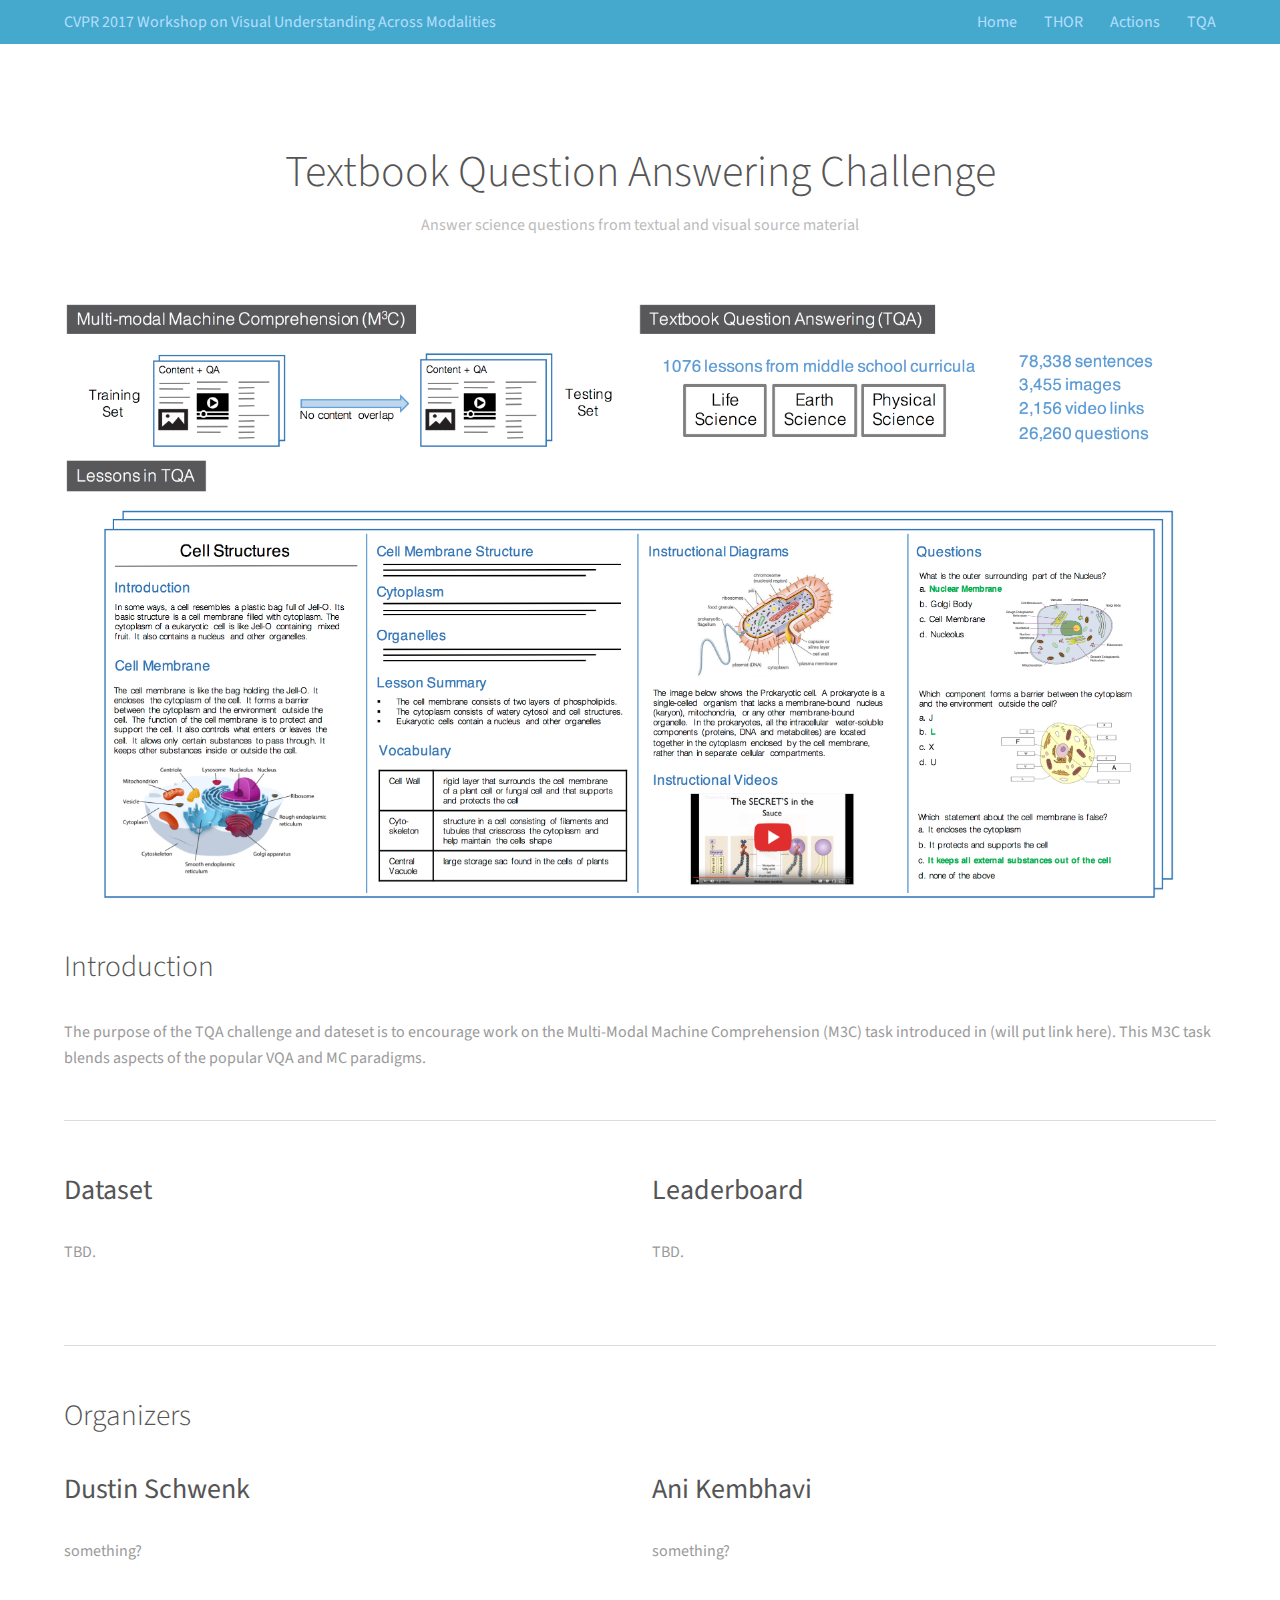
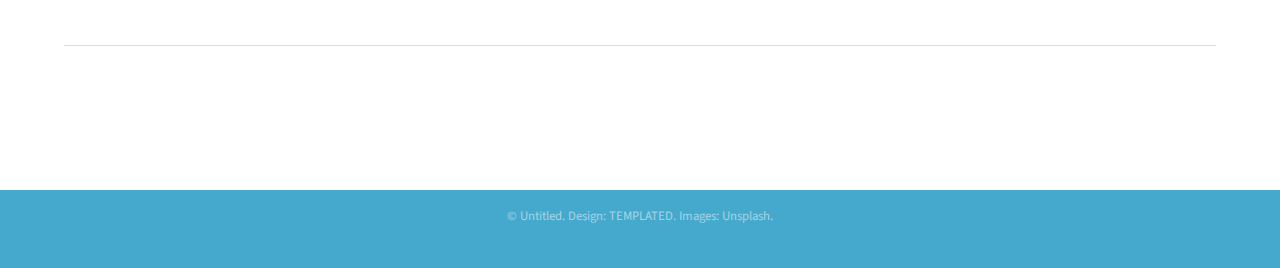
==== commit 85929b80: "started drafting tq page" ====
--- a/tqa.html
+++ b/tqa.html
@@ -6,7 +6,7 @@
 -->
 <html>
 	<head>
-		<title>TQA</title>
+		<title>THOR Challenge</title>
 		<meta charset="utf-8" />
 		<meta name="viewport" content="width=device-width, initial-scale=1" />
 		<link rel="stylesheet" href="assets/css/main.css" />
@@ -31,474 +31,64 @@
 			<section id="main" class="wrapper">
 				<div class="inner">
 					<header class="align-center">
-						<h2>TQA</h2>
-						<p>TQA TQA TQA</p>
+						<h2>Textbook Question Answering Challenge</h2>
+						<p>Answer science questions from textual and visual source material</p>
 					</header>
 
-					<!-- Intro -->
-						<div class="row">
-							<section class="6u 12u$(medium)">
-								<h2>What is Baseline?</h2>
-								<p><strong>Baseline</strong> is a simple boilerplate for creating new projects with <a href="http://skel.io">Skel</a>. It features clear, concise HTML5 and CSS3 code (built on <a href="http://sass-lang.com">Sass</a>), responsiveness right out of the box, off-canvas navigation, an assortment of pre-styled elements, <a href="http://fontawesome.io">Font Awesome</a> icons, and everything offered by Skel + Skel.scss. Baseline is <a href="http://skel.io/license">MIT licensed</a>.</p>
-							</section>
-							<section class="3u 6u(medium) 12u$(small)">
-								<h3>Sed Feugiat</h3>
-								<p>Erat ac non lorem justo amet primis dolor adipiscing lacinia accumsan felis sed dolor interdum ut. Amet accumsan magna etiam orci faucibus interdum et lorem ipsum et nullam.</p>
-							</section>
-							<section class="3u$ 6u$(medium) 12u$(small)">
-								<h3>Lorem Ipsum</h3>
-								<p>Erat ac non lorem justo amet primis dolor adipiscing lacinia accumsan felis sed dolor interdum ut. Amet accumsan magna etiam orci faucibus interdum et lorem ipsum et nullam.</p>
-							</section>
+					<span class="image fit">
+						<div class="12u" align="center">
+						<img src="images/tqa_overview.png" width="200" alt="" />
 						</div>
-
-					<hr class="major" />
+					</span>
 
 					<!-- Content -->
-						<h2 id="content">Sample Content</h2>
-						<p>Praesent ac adipiscing ullamcorper semper ut amet ac risus. Lorem sapien ut odio odio nunc. Ac adipiscing nibh porttitor erat risus justo adipiscing adipiscing amet placerat accumsan. Vis. Faucibus odio magna tempus adipiscing a non. In mi primis arcu ut non accumsan vivamus ac blandit adipiscing adipiscing arcu metus praesent turpis eu ac lacinia nunc ac commodo gravida adipiscing eget accumsan ac nunc adipiscing adipiscing.</p>
+						<h2 id="content">Introduction</h2>
+						<p>The purpose of the TQA challenge and dateset is to encourage work   <thead>
+							on the Multi-Modal Machine Comprehension (M3C) task introduced in (will put link here).
+							This M3C task blends aspects of the popular VQA and MC paradigms.
+						</thead></p>
+
+						<hr class="major" />
+
 						<div class="row">
 							<div class="6u 12u$(small)">
-								<h3>Sem turpis amet semper</h3>
-								<p>Nunc lacinia ante nunc ac lobortis. Interdum adipiscing gravida odio porttitor sem non mi integer non faucibus ornare mi ut ante amet placerat aliquet. Volutpat commodo eu sed ante lacinia. Sapien a lorem in integer ornare praesent commodo adipiscing arcu in massa commodo lorem accumsan at odio massa ac ac. Semper adipiscing varius montes viverra nibh in adipiscing blandit tempus accumsan.</p>
+								<h3>Dataset</h3>
+								<p>TBD.</p>
 							</div>
-							<div class="6u$ 12u$(small)">
-								<h3>Magna odio tempus commodo</h3>
-								<p>In arcu accumsan arcu adipiscing accumsan orci ac. Felis id enim aliquet. Accumsan ac integer lobortis commodo ornare aliquet accumsan erat tempus amet porttitor. Ante commodo blandit adipiscing integer semper orci eget. Faucibus commodo adipiscing mi eu nullam accumsan morbi arcu ornare odio mi adipiscing nascetur lacus ac interdum morbi accumsan vis mi accumsan ac praesent.</p>
-							</div>
-							<!-- Break -->
-							<div class="4u 12u$(medium)">
-								<h3>Interdum sapien gravida</h3>
-								<p>Nunc lacinia ante nunc ac lobortis. Interdum adipiscing gravida odio porttitor sem non mi integer non faucibus ornare mi ut ante amet placerat aliquet. Volutpat eu sed ante lacinia sapien lorem accumsan varius montes viverra nibh in adipiscing blandit tempus accumsan.</p>
-							</div>
-							<div class="4u 12u$(medium)">
-								<h3>Faucibus consequat lorem</h3>
-								<p>Nunc lacinia ante nunc ac lobortis. Interdum adipiscing gravida odio porttitor sem non mi integer non faucibus ornare mi ut ante amet placerat aliquet. Volutpat eu sed ante lacinia sapien lorem accumsan varius montes viverra nibh in adipiscing blandit tempus accumsan.</p>
-							</div>
-							<div class="4u$ 12u$(medium)">
-								<h3>Accumsan montes viverra</h3>
-								<p>Nunc lacinia ante nunc ac lobortis. Interdum adipiscing gravida odio porttitor sem non mi integer non faucibus ornare mi ut ante amet placerat aliquet. Volutpat eu sed ante lacinia sapien lorem accumsan varius montes viverra nibh in adipiscing blandit tempus accumsan.</p>
+
+							<div class="6u 12u$(small)">
+								<h3>Leaderboard</h3>
+								<p>TBD.</p>
 							</div>
 						</div>
 
-					<hr class="major" />
+						<hr class="major" />
 
-					<!-- Elements -->
-						<h2 id="elements">Elements</h2>
-						<div class="row 200%">
-							<div class="6u 12u$(medium)">
-
-								<!-- Text stuff -->
-									<h3>Text</h3>
-									<p>This is <b>bold</b> and this is <strong>strong</strong>. This is <i>italic</i> and this is <em>emphasized</em>.
-									This is <sup>superscript</sup> text and this is <sub>subscript</sub> text.
-									This is <u>underlined</u> and this is code: <code>for (;;) { ... }</code>.</p>
-									<hr />
-									<h2>Heading Level 2</h2>
-									<h3>Heading Level 3</h3>
-									<h4>Heading Level 4</h4>
-									<h5>Heading Level 5</h5>
-									<h6>Heading Level 6</h6>
-									<hr />
-									<header>
-										<h2>Heading with a Subtitle</h2>
-										<p>Lorem ipsum dolor sit amet nullam id egestas urna aliquam</p>
-									</header>
-									<p>Nunc lacinia ante nunc ac lobortis. Interdum adipiscing gravida odio porttitor sem non mi integer non faucibus ornare mi ut ante amet placerat aliquet. Volutpat eu sed ante lacinia sapien lorem accumsan varius montes viverra nibh in adipiscing blandit tempus accumsan.</p>
-									<header>
-										<h3>Heading with a Subtitle</h3>
-										<p>Lorem ipsum dolor sit amet nullam id egestas urna aliquam</p>
-									</header>
-									<p>Nunc lacinia ante nunc ac lobortis. Interdum adipiscing gravida odio porttitor sem non mi integer non faucibus ornare mi ut ante amet placerat aliquet. Volutpat eu sed ante lacinia sapien lorem accumsan varius montes viverra nibh in adipiscing blandit tempus accumsan.</p>
-									<header>
-										<h4>Heading with a Subtitle</h4>
-										<p>Lorem ipsum dolor sit amet nullam id egestas urna aliquam</p>
-									</header>
-									<p>Nunc lacinia ante nunc ac lobortis. Interdum adipiscing gravida odio porttitor sem non mi integer non faucibus ornare mi ut ante amet placerat aliquet. Volutpat eu sed ante lacinia sapien lorem accumsan varius montes viverra nibh in adipiscing blandit tempus accumsan.</p>
-
-								<!-- Lists -->
-									<h3>Lists</h3>
-									<div class="row">
-										<div class="6u 12u$(small)">
-
-											<h4>Unordered</h4>
-											<ul>
-												<li>Dolor pulvinar etiam magna etiam.</li>
-												<li>Sagittis adipiscing lorem eleifend.</li>
-												<li>Felis enim feugiat dolore viverra.</li>
-											</ul>
-
-											<h4>Alternate</h4>
-											<ul class="alt">
-												<li>Dolor pulvinar etiam magna etiam.</li>
-												<li>Sagittis adipiscing lorem eleifend.</li>
-												<li>Felis enim feugiat dolore viverra.</li>
-											</ul>
-
-										</div>
-										<div class="6u$ 12u$(small)">
-
-											<h4>Ordered</h4>
-											<ol>
-												<li>Dolor pulvinar etiam magna etiam.</li>
-												<li>Etiam vel felis at lorem sed viverra.</li>
-												<li>Felis enim feugiat dolore viverra.</li>
-												<li>Dolor pulvinar etiam magna etiam.</li>
-												<li>Etiam vel felis at lorem sed viverra.</li>
-												<li>Felis enim feugiat dolore viverra.</li>
-											</ol>
-
-											<h4>Icons</h4>
-											<ul class="icons">
-												<li><a href="#" class="icon fa-twitter"><span class="label">Twitter</span></a></li>
-												<li><a href="#" class="icon fa-facebook"><span class="label">Facebook</span></a></li>
-												<li><a href="#" class="icon fa-instagram"><span class="label">Instagram</span></a></li>
-												<li><a href="#" class="icon fa-github"><span class="label">Github</span></a></li>
-												<li><a href="#" class="icon fa-dribbble"><span class="label">Dribbble</span></a></li>
-												<li><a href="#" class="icon fa-tumblr"><span class="label">Tumblr</span></a></li>
-											</ul>
-
-										</div>
-									</div>
-									<h4>Definition</h4>
-									<dl>
-										<dt>Item 1</dt>
-										<dd>
-											<p>Lorem ipsum dolor vestibulum ante ipsum primis in faucibus vestibulum. Blandit adipiscing eu felis iaculis volutpat ac adipiscing accumsan eu faucibus. Integer ac pellentesque praesent.</p>
-										</dd>
-										<dt>Item 2</dt>
-										<dd>
-											<p>Lorem ipsum dolor vestibulum ante ipsum primis in faucibus vestibulum. Blandit adipiscing eu felis iaculis volutpat ac adipiscing accumsan eu faucibus. Integer ac pellentesque praesent.</p>
-										</dd>
-										<dt>Item 3</dt>
-										<dd>
-											<p>Lorem ipsum dolor vestibulum ante ipsum primis in faucibus vestibulum. Blandit adipiscing eu felis iaculis volutpat ac adipiscing accumsan eu faucibus. Integer ac pellentesque praesent.</p>
-										</dd>
-									</dl>
-
-									<h4>Actions</h4>
-									<ul class="actions">
-										<li><a href="#" class="button special">Default</a></li>
-										<li><a href="#" class="button">Default</a></li>
-										<li><a href="#" class="button alt">Default</a></li>
-									</ul>
-									<ul class="actions small">
-										<li><a href="#" class="button special small">Small</a></li>
-										<li><a href="#" class="button small">Small</a></li>
-										<li><a href="#" class="button alt small">Small</a></li>
-									</ul>
-									<div class="row">
-										<div class="3u 12u$(small)">
-											<ul class="actions vertical">
-												<li><a href="#" class="button special">Default</a></li>
-												<li><a href="#" class="button">Default</a></li>
-												<li><a href="#" class="button alt">Default</a></li>
-											</ul>
-										</div>
-										<div class="3u 12u$(small)">
-											<ul class="actions vertical small">
-												<li><a href="#" class="button special small">Small</a></li>
-												<li><a href="#" class="button small">Small</a></li>
-												<li><a href="#" class="button alt small">Small</a></li>
-											</ul>
-										</div>
-										<div class="3u 12u$(small)">
-											<ul class="actions vertical">
-												<li><a href="#" class="button special fit">Default</a></li>
-												<li><a href="#" class="button fit">Default</a></li>
-												<li><a href="#" class="button alt fit">Default</a></li>
-											</ul>
-										</div>
-										<div class="3u$ 12u$(small)">
-											<ul class="actions vertical small">
-												<li><a href="#" class="button special small fit">Small</a></li>
-												<li><a href="#" class="button small fit">Small</a></li>
-												<li><a href="#" class="button alt small fit">Small</a></li>
-											</ul>
-										</div>
-									</div>
-
-								<!-- Blockquote -->
-									<h3>Blockquote</h3>
-									<blockquote>Fringilla nisl. Donec accumsan interdum nisi, quis tincidunt felis sagittis eget tempus euismod. Vestibulum ante ipsum primis in faucibus vestibulum. Blandit adipiscing eu felis iaculis volutpat ac adipiscing accumsan faucibus. Vestibulum ante ipsum primis in faucibus vestibulum. Blandit adipiscing eu felis.</blockquote>
-
-								<!-- Table -->
-									<h3>Table</h3>
-
-									<h4>Default</h4>
-									<div class="table-wrapper">
-										<table>
-											<thead>
-												<tr>
-													<th>Name</th>
-													<th>Description</th>
-													<th>Price</th>
-												</tr>
-											</thead>
-											<tbody>
-												<tr>
-													<td>Item 1</td>
-													<td>Ante turpis integer aliquet porttitor.</td>
-													<td>29.99</td>
-												</tr>
-												<tr>
-													<td>Item 2</td>
-													<td>Vis ac commodo adipiscing arcu aliquet.</td>
-													<td>19.99</td>
-												</tr>
-												<tr>
-													<td>Item 3</td>
-													<td> Morbi faucibus arcu accumsan lorem.</td>
-													<td>29.99</td>
-												</tr>
-												<tr>
-													<td>Item 4</td>
-													<td>Vitae integer tempus condimentum.</td>
-													<td>19.99</td>
-												</tr>
-												<tr>
-													<td>Item 5</td>
-													<td>Ante turpis integer aliquet porttitor.</td>
-													<td>29.99</td>
-												</tr>
-											</tbody>
-											<tfoot>
-												<tr>
-													<td colspan="2"></td>
-													<td>100.00</td>
-												</tr>
-											</tfoot>
-										</table>
-									</div>
-
-									<h4>Alternate</h4>
-									<div class="table-wrapper">
-										<table class="alt">
-											<thead>
-												<tr>
-													<th>Name</th>
-													<th>Description</th>
-													<th>Price</th>
-												</tr>
-											</thead>
-											<tbody>
-												<tr>
-													<td>Item 1</td>
-													<td>Ante turpis integer aliquet porttitor.</td>
-													<td>29.99</td>
-												</tr>
-												<tr>
-													<td>Item 2</td>
-													<td>Vis ac commodo adipiscing arcu aliquet.</td>
-													<td>19.99</td>
-												</tr>
-												<tr>
-													<td>Item 3</td>
-													<td> Morbi faucibus arcu accumsan lorem.</td>
-													<td>29.99</td>
-												</tr>
-												<tr>
-													<td>Item 4</td>
-													<td>Vitae integer tempus condimentum.</td>
-													<td>19.99</td>
-												</tr>
-												<tr>
-													<td>Item 5</td>
-													<td>Ante turpis integer aliquet porttitor.</td>
-													<td>29.99</td>
-												</tr>
-											</tbody>
-											<tfoot>
-												<tr>
-													<td colspan="2"></td>
-													<td>100.00</td>
-												</tr>
-											</tfoot>
-										</table>
-									</div>
-
+						<h2 id="content">Organizers</h2>
+						<div class="row">
+							<div class="6u 12u$(small)">
+								<h3>Dustin Schwenk</h3>
+								<p>something?</p>
 							</div>
-							<div class="6u$ 12u$(medium)">
-
-								<!-- Buttons -->
-									<h3>Buttons</h3>
-									<ul class="actions">
-										<li><a href="#" class="button special">Special</a></li>
-										<li><a href="#" class="button">Default</a></li>
-										<li><a href="#" class="button alt">Alternate</a></li>
-									</ul>
-									<ul class="actions">
-										<li><a href="#" class="button special big">Big</a></li>
-										<li><a href="#" class="button">Default</a></li>
-										<li><a href="#" class="button alt small">Small</a></li>
-									</ul>
-									<ul class="actions fit">
-										<li><a href="#" class="button special fit">Fit</a></li>
-										<li><a href="#" class="button fit">Fit</a></li>
-										<li><a href="#" class="button alt fit">Fit</a></li>
-									</ul>
-									<ul class="actions fit small">
-										<li><a href="#" class="button special fit small">Fit + Small</a></li>
-										<li><a href="#" class="button fit small">Fit + Small</a></li>
-										<li><a href="#" class="button alt fit small">Fit + Small</a></li>
-									</ul>
-									<ul class="actions">
-										<li><a href="#" class="button special icon fa-search">Icon</a></li>
-										<li><a href="#" class="button icon fa-download">Icon</a></li>
-										<li><a href="#" class="button alt icon fa-check">Icon</a></li>
-									</ul>
-									<ul class="actions">
-										<li><span class="button special disabled">Special</span></li>
-										<li><span class="button disabled">Default</span></li>
-										<li><span class="button alt disabled">Alternate</span></li>
-									</ul>
-
-								<!-- Form -->
-									<h3>Form</h3>
-
-									<form method="post" action="#">
-										<div class="row uniform">
-											<div class="6u 12u$(xsmall)">
-												<input type="text" name="demo-name" id="demo-name" value="" placeholder="Name" />
-											</div>
-											<div class="6u$ 12u$(xsmall)">
-												<input type="email" name="demo-email" id="demo-email" value="" placeholder="Email" />
-											</div>
-											<!-- Break -->
-											<div class="12u$">
-												<div class="select-wrapper">
-													<select name="demo-category" id="demo-category">
-														<option value="">- Category -</option>
-														<option value="1">Manufacturing</option>
-														<option value="1">Shipping</option>
-														<option value="1">Administration</option>
-														<option value="1">Human Resources</option>
-													</select>
-												</div>
-											</div>
-											<!-- Break -->
-											<div class="4u 12u$(small)">
-												<input type="radio" id="demo-priority-low" name="demo-priority" checked>
-												<label for="demo-priority-low">Low Priority</label>
-											</div>
-											<div class="4u 12u$(small)">
-												<input type="radio" id="demo-priority-normal" name="demo-priority">
-												<label for="demo-priority-normal">Normal Priority</label>
-											</div>
-											<div class="4u$ 12u$(small)">
-												<input type="radio" id="demo-priority-high" name="demo-priority">
-												<label for="demo-priority-high">High Priority</label>
-											</div>
-											<!-- Break -->
-											<div class="6u 12u$(small)">
-												<input type="checkbox" id="demo-copy" name="demo-copy">
-												<label for="demo-copy">Email me a copy of this message</label>
-											</div>
-											<div class="6u$ 12u$(small)">
-												<input type="checkbox" id="demo-human" name="demo-human" checked>
-												<label for="demo-human">I am a human and not a robot</label>
-											</div>
-											<!-- Break -->
-											<div class="12u$">
-												<textarea name="demo-message" id="demo-message" placeholder="Enter your message" rows="6"></textarea>
-											</div>
-											<!-- Break -->
-											<div class="12u$">
-												<ul class="actions">
-													<li><input type="submit" value="Send Message" /></li>
-													<li><input type="reset" value="Reset" class="alt" /></li>
-												</ul>
-											</div>
-										</div>
-									</form>
-
-									<hr />
-
-									<form method="post" action="#">
-										<div class="row uniform">
-											<div class="9u 12u$(small)">
-												<input type="text" name="query" id="query" value="" placeholder="Query" />
-											</div>
-											<div class="3u$ 12u$(small)">
-												<input type="submit" value="Search" class="fit" />
-											</div>
-										</div>
-									</form>
-
-								<!-- Image -->
-									<h3>Image</h3>
-
-									<h4>Fit</h4>
-									<span class="image fit"><img src="images/pic01.jpg" alt="" /></span>
-									<div class="box alt">
-										<div class="row 50% uniform">
-											<div class="4u"><span class="image fit"><img src="images/pic01.jpg" alt="" /></span></div>
-											<div class="4u"><span class="image fit"><img src="images/pic01.jpg" alt="" /></span></div>
-											<div class="4u$"><span class="image fit"><img src="images/pic01.jpg" alt="" /></span></div>
-											<!-- Break -->
-											<div class="4u"><span class="image fit"><img src="images/pic01.jpg" alt="" /></span></div>
-											<div class="4u"><span class="image fit"><img src="images/pic01.jpg" alt="" /></span></div>
-											<div class="4u$"><span class="image fit"><img src="images/pic01.jpg" alt="" /></span></div>
-											<!-- Break -->
-											<div class="4u"><span class="image fit"><img src="images/pic01.jpg" alt="" /></span></div>
-											<div class="4u"><span class="image fit"><img src="images/pic01.jpg" alt="" /></span></div>
-											<div class="4u$"><span class="image fit"><img src="images/pic01.jpg" alt="" /></span></div>
-										</div>
-									</div>
-
-									<h4>Left &amp; Right</h4>
-									<p><span class="image left"><img src="images/pic02.jpg" alt="" /></span>Lorem ipsum dolor sit accumsan interdum nisi, quis tincidunt felis sagittis eget. tempus euismod. Vestibulum ante ipsum primis in faucibus vestibulum. Blandit adipiscing eu felis iaculis volutpat ac adipiscing accumsan eu faucibus. Integer ac pellentesque praesent tincidunt felis sagittis eget. tempus euismod. Vestibulum ante ipsum primis sagittis eget. tempus euismod. Vestibulum ante ipsum primis in faucibus vestibulum. Blandit adipiscing eu felis iaculis volutpat ac adipiscing accumsan eu faucibus. Integer ac pellentesque praesent tincidunt felis sagittis eget. tempus euismod. Vestibulum ante ipsum primis in faucibus vestibulum. Blandit adipiscing eu felis iaculis volutpat ac adipiscing accumsan eu faucibus. Integer ac pellentesque praesent. Vestibulum ante ipsum primis in faucibus magna blandit adipiscing eu felis iaculis volutpat lorem ipsum dolor sit amet dolor consequat.</p>
-									<p><span class="image right"><img src="images/pic02.jpg" alt="" /></span>Lorem ipsum dolor sit accumsan interdum nisi, quis tincidunt felis sagittis eget. tempus euismod. Vestibulum ante ipsum primis in faucibus vestibulum. Blandit adipiscing eu felis iaculis volutpat ac adipiscing accumsan eu faucibus. Integer ac pellentesque praesent tincidunt felis sagittis eget. tempus euismod. Vestibulum ante ipsum primis sagittis eget. tempus euismod. Vestibulum ante ipsum primis in faucibus vestibulum. Blandit adipiscing eu felis iaculis volutpat ac adipiscing accumsan eu faucibus. Integer ac pellentesque praesent tincidunt felis sagittis eget. tempus euismod. Vestibulum ante ipsum primis in faucibus vestibulum. Blandit adipiscing eu felis iaculis volutpat ac adipiscing accumsan eu faucibus. Integer ac pellentesque praesent. Vestibulum ante ipsum primis in faucibus magna blandit adipiscing eu felis iaculis volutpat lorem ipsum dolor sit amet dolor consequat.</p>
-
-								<!-- Box -->
-									<h3>Box</h3>
-									<div class="box">
-										<p>Felis sagittis eget tempus primis in faucibus vestibulum. Blandit adipiscing eu felis iaculis volutpat ac adipiscing accumsan eu faucibus. Integer ac pellentesque praesent tincidunt felis sagittis eget. tempus euismod. Magna sed etiam ante ipsum primis in faucibus vestibulum. Blandit adipiscing eu ipsum primis in faucibus vestibulum. Blandit adipiscing eu felis iaculis volutpat ac adipiscing accumsan eu faucibus lorem ipsum dolor sit amet nullam.</p>
-									</div>
-
-								<!-- Preformatted Code -->
-									<h3>Preformatted</h3>
-									<pre><code>i = 0;
-
-while (!deck.isInOrder()) {
-    print 'Iteration ' + i;
-    deck.shuffle();
-    i++;
-}
-
-print 'It took ' + i + ' iterations to sort the deck.';
-</code></pre>
+						<div class="6u 12u$(small)">
+								<h3>Ani Kembhavi</h3>
+								<p>something?</p>
+							</div>
 
 						</div>
-					</div>
 
-				</div>
+						<hr class="major" />
 
+						<!-- <h2 id="content">Paper</h2>
+						<p id="paper">
+							Y. Zhu, R. Mottaghi, E. Kolve, J. Lim, A. Gupta, L. Fei-Fei, and A. Farhadi, <b>Target-driven Visual Navigation in Indoor Scenes using Deep Reinforcement Learning</b>, to appear in ICRA 2017.
+							<br> <a href="#" class="button icon fa-download">Download Paper</a>
+						</p> -->
 			</section>
 
 		<!-- Footer -->
 			<footer id="footer">
 				<div class="inner">
-
-					<h3>Get in touch</h3>
-
-					<form action="#" method="post">
-
-						<div class="field half first">
-							<label for="name">Name</label>
-							<input name="name" id="name" type="text" placeholder="Name">
-						</div>
-						<div class="field half">
-							<label for="email">Email</label>
-							<input name="email" id="email" type="email" placeholder="Email">
-						</div>
-						<div class="field">
-							<label for="message">Message</label>
-							<textarea name="message" id="message" rows="6" placeholder="Message"></textarea>
-						</div>
-						<ul class="actions">
-							<li><input value="Send Message" class="button alt" type="submit"></li>
-						</ul>
-					</form>
 
 					<div class="copyright">
 						&copy; Untitled. Design: <a href="https://templated.co">TEMPLATED</a>. Images: <a href="https://unsplash.com">Unsplash</a>.
@@ -514,4 +104,4 @@
 			<script src="assets/js/main.js"></script>
 
 	</body>
-</html>+</html>
--- a/assets/css/main.css
+++ b/assets/css/main.css
@@ -3110,7 +3110,7 @@
 /* Footer */
 
 	#footer {
-		padding: 6em 0;
+		padding: 1em 0;
 		background: #45A9CD;
 		color: #fff;
 		text-align: center;
@@ -3145,7 +3145,7 @@
 		@media screen and (max-width: 980px) {
 
 			#footer {
-				padding: 4em 0;
+				padding: 1em 0;
 			}
 
 		}
@@ -3153,7 +3153,7 @@
 		@media screen and (max-width: 736px) {
 
 			#footer {
-				padding: 3em 0;
-			}
-
-		}
+				padding: 1em 0;
+			}
+
+		}
